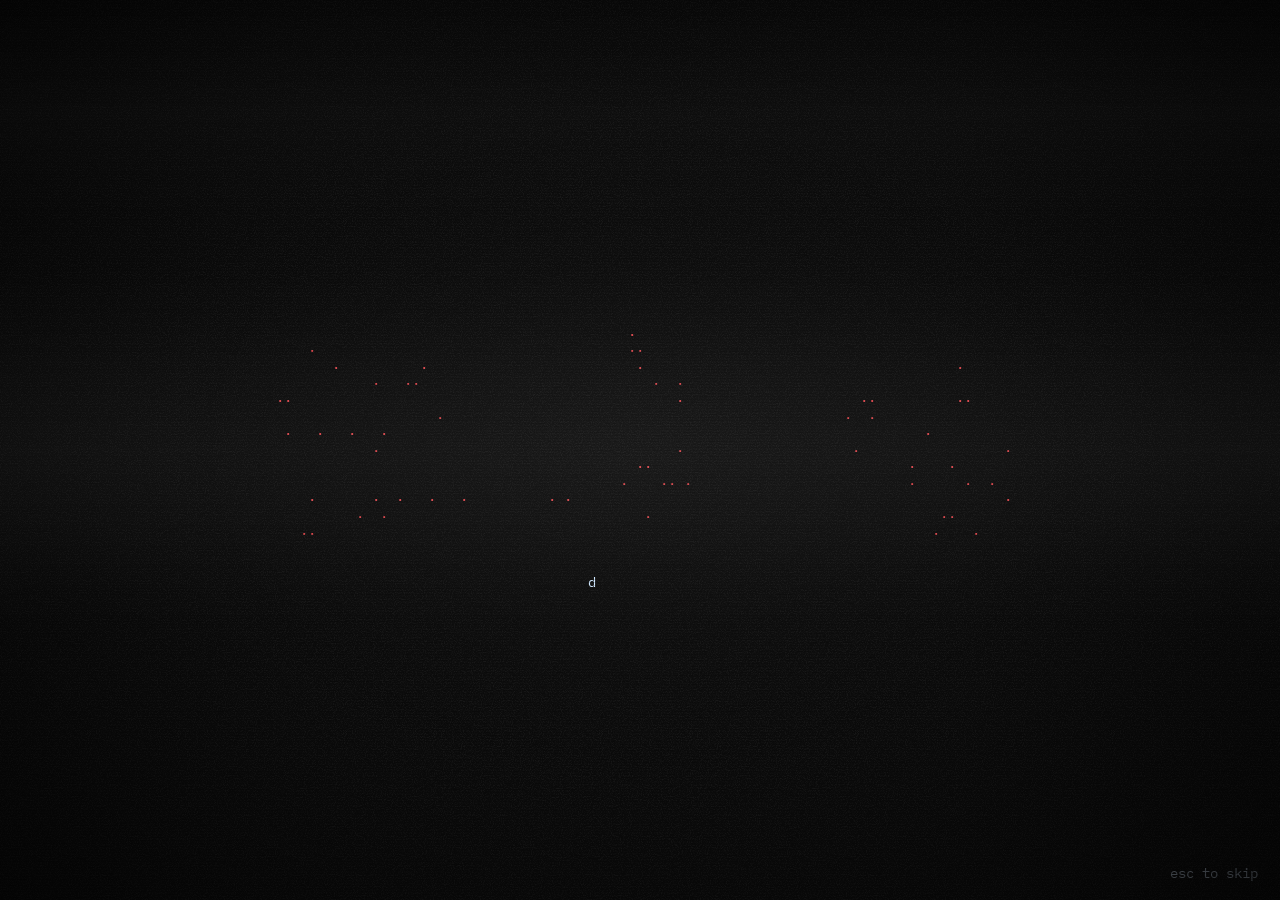
==== index.html @ f7d8e31d "Fade blue in and out instead of switching at once" ====
<!DOCTYPE html>
<html lang="en" class="no-js">
<head>
  <meta charset="UTF-8">
  <meta name="viewport" content="width=device-width, initial-scale=1">
  <title>Daniel Zhang</title>
  <meta name="description" content="Daniel Zhang — Mechatronics Engineering co-op at McMaster. Robotics, CAD, nuclear tooling.">
  <meta name="theme-color" content="#0b0b0b">
  <link rel="canonical" href="https://zhangdz.ca/">
  <meta property="og:type" content="website">
  <meta property="og:title" content="Daniel Zhang">
  <meta property="og:description" content="Daniel Zhang — Mechatronics Engineering co-op at McMaster. Robotics, CAD, nuclear tooling.">
  <meta property="og:url" content="https://zhangdz.ca/">
  <script type="application/ld+json">
  {"@context":"https://schema.org","@type":"Person","name":"Daniel Zhang","url":"https://zhangdz.ca/","sameAs":["https://github.com/danielzhang122","https://www.linkedin.com/in/zhangdz/"]}
  </script>
  <link rel="icon" type="image/svg+xml" href="images/favicon.svg">
  <link rel="icon" type="image/png" sizes="32x32" href="images/favicon-32.png">
  <link rel="apple-touch-icon" href="images/apple-touch-icon.png">

  <script type="application/ld+json">
  {
    "@context": "https://schema.org",
    "@type": "Person",
    "name": "Daniel Zhang",
    "url": "https://zhangdz.ca",
    "sameAs": [
      "https://github.com/danielzhang122",
      "https://www.linkedin.com/in/zhangdz/"
    ]
  }
  </script>

  <!-- Swapped before first paint, so the plain-README fallback never flashes. -->
  <script>document.documentElement.classList.replace('no-js', 'js');</script>
  <!-- The saved mode (`retro`), its font (`vga`, `plex`, `cascadia`) and superhot's features (`blue`, `glow`, `fisheye`, `outline`), applied before first paint so they cover the intro too. -->
  <script>
    try {
      const root = document.documentElement;
      const retro = localStorage.getItem('retro') !== 'off';
      if (!retro) root.classList.add('no-retro');
      // Each mode's font (see setFont in js/terminal.js): plex in retro and cascadia in modern by default.
      const font = localStorage.getItem(retro ? 'font-retro' : 'font-modern') || (retro ? 'plex' : 'cascadia');
      // A font saved before a command was retired (the old superhot font) falls back to the default.
      if (font === 'vga' || font === 'plex') root.classList.add(font);
      else if (retro && font !== 'cascadia') root.classList.add('plex');
      // superhot's features (see setFeatures in js/terminal.js): blue on unless turned off.
      for (const name of ['blue', 'glow', 'fisheye', 'outline']) {
        const value = localStorage.getItem(name);
        if (value === 'on' || (value === null && name === 'blue')) root.classList.add(`sh-${name}`);
      }
      // Only visitors on a pixel font download them up front.
      if (root.classList.contains('vga')) {
        for (const file of ['px437-ibm-vga-9x16.woff', 'px437-ibm-vga-8x16.woff']) {
          document.head.append(Object.assign(document.createElement('link'), { rel: 'preload', href: `fonts/${file}`, as: 'font', crossOrigin: '' }));
        }
      }
    } catch {
      document.documentElement.classList.add('plex');
    }
  </script>
  <!-- Keeps the retro pixel font on whole screen pixels (see the CRT section of css/style.css):
       --pxu is one font pixel, a whole number of screen pixels; snapping nudges centred
       blocks that would otherwise start between two screen pixels. -->
  <script>
    (() => {
      const root = document.documentElement;
      const SNAP = '#console, #shortcuts button, .gate-art';
      function snap() {
        const dpr = devicePixelRatio || 1;
        root.style.setProperty('--pxu', `${Math.max(1, Math.round(dpr)) / dpr}px`);
        root.style.setProperty('--dpx', `${1 / dpr}px`);
        const els = [...document.querySelectorAll(SNAP)];
        els.forEach((el) => { el.style.translate = ''; });
        if (!root.classList.contains('vga')) return;
        for (const el of els) {
          const off = (el.getBoundingClientRect().left * dpr) % 1;
          if (off > 0.01 && off < 0.99) el.style.translate = `${-off / dpr}px 0`;
        }
      }
      window.snapPixels = snap;
      snap();
      addEventListener('DOMContentLoaded', snap);
      addEventListener('resize', snap);
    })();
  </script>

  <!-- Self-hosted (see @font-face in css/style.css) so no third-party server can block or break the first paint. -->
  <link rel="preload" href="fonts/cascadia-mono-400-latin.woff2" as="font" type="font/woff2" crossorigin>
  <link rel="preload" href="fonts/ibm-plex-mono-400-latin.woff2" as="font" type="font/woff2" crossorigin>
  <!-- ?v= forces browsers to refetch after an update (GitHub Pages lets them cache
       files for 10 min). Bump it whenever css/ or js/ changes. -->
  <link rel="stylesheet" href="css/style.css?v=20261123-1">

  <script src="js/intro-glyphs.js?v=20261031-5" defer></script>
  <script src="js/intro.js?v=20261119-2" defer></script>
  <script src="js/lightbox.js?v=20261104-1" defer></script>
  <script src="js/terminal.js?v=20261123-1" defer></script>
  <script src="js/fisheye.js?v=20261119-30" defer></script>
  <!-- Plays a randomly picked ASCII Magic piece (MIT) as page text at the top of the console. -->
  <script type="module" src="js/chrome.js?v=20261116-4"></script>
</head>
<body>

  <!-- Intro screen. js/intro.js animates it and removes it when done. -->
  <div id="gate" aria-hidden="true">
    <pre class="gate-art"></pre>
    <div class="gate-hint"><span class="hint-keys">esc to skip</span><span class="hint-touch">press here to skip</span></div>
  </div>

  <!-- The console. js/terminal.js prints sections from #content into #screen. -->
  <main id="console" class="is-booting">
    <!-- Permanent: stays put through whoami and clear (js/chrome.js plays it). -->
    <div class="chrome-art" aria-hidden="true"><pre></pre><pre class="chrome-mid"></pre><pre class="chrome-red"></pre></div>
    <div id="screen" aria-live="polite"></div>
    <form id="prompt" autocomplete="off">
      <label for="cmd" class="ps">&gt;</label>
      <span class="input-wrap">
        <input id="cmd" type="text" spellcheck="false" autocapitalize="off" autocorrect="off" aria-label="Command" placeholder=" ">
        <span class="cursor" aria-hidden="true"></span>
        <!-- Ghost hint: shows while the prompt is empty; its commands still run when clicked. -->
        <span class="ghost dim">Lost? Try <span class="nowrap"><button type="button" class="cmd" data-run="help">help</button>.</span> <span data-retro-label="on">Hard on the eyes?</span><span data-retro-label="off">Miss the glow?</span> <span class="nowrap"><button type="button" class="cmd" data-run="retro">retro</button>.</span> Too much clutter? <span class="nowrap"><button type="button" class="cmd" data-run="clear">clear</button>.</span></span>
      </span>
    </form>
  </main>

  <nav id="shortcuts" aria-label="Commands">
    <button type="button" data-run="whoami">whoami</button>
    <button type="button" data-run="projects">projects</button>
    <button type="button" data-run="experience">experience</button>
    <button type="button" data-run="resume">resume</button>
    <button type="button" data-run="contact">contact</button>
    <button type="button" data-run="art">art</button>
    <button type="button" data-run="misc">misc</button>
    <button type="button" class="util" data-run="help">help</button>
    <button type="button" class="util" data-run="clear">clear</button>
  </nav>

  <!--
    Everything the terminal can print. Each [data-cmd] section is the output of
    that command. Without JavaScript this whole block shows as a plain README.

    Lightbox convention: any <img>/<video> with data-lightbox opens in the viewer.
    Its data-title (else alt / aria-label) is the title, data-caption the description,
    data-repo adds a Repo link after the description, alt the full description for screen readers, and the
    arrows cycle through the other media inside the same [data-gallery].
  -->
  <div id="content">

    <header data-cmd="banner" class="banner">
      <div>
        <h1>Daniel Zhang</h1>
        <p class="dim">Mechatronics Engineering III, McMaster University</p>
        <p>I build robots, design mechanical parts, and work on nuclear tooling, ranked in ascending order of paperwork.</p>
      </div>
    </header>

    <section data-cmd="whoami">
      <p>Available for a Spring 2027 co-op.</p>

      <p class="dim">Featured:</p>
      <!-- Each opens `projects` and jumps to that project (js/terminal.js, data-show). -->
      <div class="thumbs featured">
        <figure data-show="projects:quadruped" role="link" tabindex="0" aria-label="Quadruped robot: show in projects">
          <video disablepictureinpicture src="images/quadruped-thumb.mp4" muted loop playsinline preload="none" aria-hidden="true"></video>
          <figcaption>Quadruped robot</figcaption>
        </figure>
        <figure data-show="projects:pacemaker" role="link" tabindex="0" aria-label="Pacemaker firmware: show in projects">
          <img src="images/pacemaker-thumb-accel.webp" loading="lazy" alt="">
          <figcaption>Rate-adaptive pacemaker firmware</figcaption>
        </figure>
        <figure data-show="projects:nuclear" role="link" tabindex="0" aria-label="Ontario nuclear grid analysis: show in projects">
          <img src="images/nuclear-thumb-full.webp" loading="lazy" alt="">
          <figcaption>Ontario nuclear grid analysis</figcaption>
        </figure>
        <figure data-show="projects:wheelsafe" role="link" tabindex="0" aria-label="WheelSafe: show in projects">
          <img src="images/wheelsafe.webp" loading="lazy" alt="">
          <figcaption>WheelSafe, top 3 of 200+</figcaption>
        </figure>
      </div>
      <p class="dim">More: <button type="button" class="cmd" data-run="projects">projects</button> <button type="button" class="cmd" data-run="experience">experience</button> <button type="button" class="cmd" data-run="resume">resume</button> <button type="button" class="cmd" data-run="contact">contact</button></p>
    </section>

    <section data-cmd="projects" data-gallery>
      <h2>Projects</h2>

      <article data-id="quadruped">
        <h3>Quadruped Robot &amp; Locomotion Sim</h3>
        <p class="tldr"><span>12-DOF quadruped ·</span> <span>trot gait in MuJoCo ·</span> <span>first custom PCB (KiCad)</span></p>
        <p>A 12-servo, 3D-printable quadruped designed in Fusion 360, exported to URDF and simulated in MuJoCo. A trot gait controller makes it stand, walk and turn in place. The hardware mode (servos through a PCA9685 board on a Raspberry Pi) is written and tested against a fake servo board, but waits for the first build. It walks perfectly in simulation, where friction always behaves.</p>
        <p>I also designed my first PCB in KiCad, a carrier board for the Pi: battery protection and monitoring, separate 5 V rails for the servos and the Pi, and an on-board PCA9685 for all 12 servos. It's routed and DRC clean but not ordered yet. Being my first board, it has flaws, like loose placement and overly long traces. The CAD shown is an older revision, so next up is redesigning the electronics holder to fit the board.</p>
        <p class="tags">Python, MuJoCo, Fusion 360, KiCad, Raspberry Pi <a href="https://github.com/danielzhang122/quadruped-robot" target="_blank" rel="noopener noreferrer">Repo</a></p>
        <div class="thumb-row">
          <figure class="thumb" style="--ar: 1.41">
            <video disablepictureinpicture src="images/quadruped-sim.mp4" width="1066" height="756" muted loop playsinline preload="none" data-lightbox
                   aria-label="Quadruped Robot &amp; Locomotion Sim"
                   data-caption="Trot gait running in MuJoCo"></video>
          </figure>
          <figure class="thumb" style="--ar: 1.563">
            <img src="images/quadruped-cad-v2.webp" width="994" height="636" loading="lazy" data-lightbox
                 alt="Fusion 360 render of the 12-servo quadruped: four three-joint legs around a central body plate carrying a Raspberry Pi and a PCA9685 servo driver board" data-title="Quadruped CAD Assembly"
                 data-caption="Full 12-DOF quadruped assembly (older revision, before the custom PCB) with the Raspberry Pi and PCA9685 servo driver mounted. Twelve servos, twelve chances for a mate error.">
          </figure>
          <figure class="thumb" style="--ar: 1.38">
            <img src="images/quadruped-leg.webp" width="1045" height="757" loading="lazy" data-lightbox
                 alt="Fusion 360 render of one quadruped leg: a Tower Pro micro servo in the hip bracket, a two-link linkage and a rounded foot" data-title="Leg Linkage"
                 data-caption="Kinematic linkage for one leg. There are four, so every problem comes in fours.">
          </figure>
          <figure class="thumb" style="--ar: 1.745">
            <img src="images/quadruped-pcb-schematic.webp" width="2000" height="1146" loading="lazy" data-lightbox
                 alt="KiCad schematic of the quadruped carrier board in blocks: battery input, battery monitor, power rails, Pi connections, PCA9685 servo driver, servo connectors and a spare I2C port with test points" data-title="Carrier PCB Schematic"
                 data-caption="Full schematic: battery in, two 5 V rails, the Pi header and the PCA9685 fanning out to twelve servo plugs.">
          </figure>
          <figure class="thumb" style="--ar: 1.11">
            <img src="images/quadruped-pcb-3d.webp" width="1400" height="1261" loading="lazy" data-lightbox
                 alt="KiCad 3D render of the quadruped carrier PCB: a Pi header down the middle, a PCA9685 servo driver, two bulk capacitors, a blade fuse and four groups of servo headers at the corners" data-title="Carrier PCB (3D)"
                 data-caption="KiCad 3D render of the carrier board. Battery in at the bottom, Pi on the long header, three servos per corner.">
          </figure>
        </div>
      </article>

      <article data-id="pacemaker">
        <h3>Rate-Adaptive Pacemaker Firmware</h3>
        <p class="tldr"><span>Simulink → C on FRDM-K64F ·</span> <span>4 accelerometer-driven pacing modes</span></p>
        <p>Pacemaker firmware modelled in Simulink and Stateflow for an NXP FRDM-K64F board, with Embedded Coder generating the C that runs on it. The team model paces in AOO, VOO, AAI and VVI modes. My part was the rate-adaptive modes (AOOR, VOOR, AAIR, VVIR): they read the board's FXOS8700 accelerometer and raise the pacing rate with activity, tuned by threshold, reaction and recovery times.</p>
        <p class="tags">Simulink, Stateflow, Embedded Coder, NXP FRDM-K64F <a href="https://github.com/danielzhang122/sfwreng-3k04-pacemaker" target="_blank" rel="noopener noreferrer">Repo</a></p>
        <div class="thumb-row">
          <figure class="thumb" style="--ar: 2.395">
            <img src="images/pacemaker-rate-adaptive.webp" width="2400" height="1002" loading="lazy" data-lightbox
                 alt="Simulink diagram of the rate-adaptive pacing subsystem: the FRDM-K64F accelerometer's three axes are squared, summed and square-rooted, a moving standard deviation turns that into an activity level, and two Stateflow charts set and ramp the pacing rate between the lower and upper rate limits" data-title="Rate-adaptive pacing subsystem"
                 data-caption="My part: accelerometer magnitude, moving standard deviation as the activity level, then a Stateflow chart that sets and ramps the pacing rate">
          </figure>
          <figure class="thumb" style="--ar: 1.264">
            <img src="images/pacemaker-modes.webp" width="1800" height="1424" loading="lazy" data-lightbox
                 alt="Top-level Stateflow chart: a Start state switches by mode number to eight pacing-mode states, AOO, VOO, AAI, VVI, AOOR, VOOR, AAIR and VVIR" data-title="Pacemaker mode chart"
                 data-caption="Top-level Stateflow chart switching between the eight pacing modes">
          </figure>
        </div>
      </article>

      <article data-id="nuclear">
        <h3>Ontario Nuclear Grid Impact Analysis</h3>
        <p class="tldr"><span>11.8M rows of IESO data ·</span> <span>206 outages ·</span> <span>74% accurate outage-length model</span></p>
        <p>What happens to Ontario's grid when a reactor goes offline? 11.8 million rows of hourly IESO Data in DuckDB, SQL that finds 206 outages of a day or longer, and an interactive dashboard that shows who picks up the slack. Mostly gas and fewer exports. Outage hours line up with prices about $4/MWh higher and about 145 more tonnes of CO2 an hour. Predicting outages from public data is a coin flip, but one hour in, a model can tell long ones from short ones 74% of the time.</p>
        <p class="tags">SQL (DuckDB), Python, Streamlit, IESO Data <a href="https://nuclear-dashboard.streamlit.app/" target="_blank" rel="noopener noreferrer">Live App</a> <a href="https://github.com/danielzhang122/ontario-nuclear-dashboard" target="_blank" rel="noopener noreferrer">Repo</a></p>
        <div class="thumb-row">
          <figure class="thumb" style="--ar: 2.225">
            <img src="images/nuclear-gap.webp" width="1624" height="730" loading="lazy" data-lightbox
                 alt="Dashboard bar chart: when nuclear runs about 840 MW below its monthly average, natural gas and net imports cover most of it, with hydro, wind and solar, and lower demand making up the rest; added up, they match the missing power" data-title="What replaces the missing nuclear power"
                 data-caption="When ~840 MW of nuclear goes missing, gas, imports and lower demand fill the gap, and they add up to it">
          </figure>
          <figure class="thumb" style="--ar: 1.838">
            <img src="images/nuclear-seasons.webp" width="1360" height="740" loading="lazy" data-lightbox
                 alt="Dashboard line chart by month, averaged over 2020 to 2024: nuclear available and Ontario demand, each compared with that year's average, both dip in spring and autumn and peak in winter and summer" data-title="Nuclear is away when Ontario needs it least"
                 data-caption="Planned outages land in spring and autumn, the same months demand is lowest, which is why prices barely move">
          </figure>
          <figure class="thumb" style="--ar: 1.574">
            <img src="images/nuclear-restart-time.webp" width="1316" height="836" loading="lazy" data-lightbox
                 alt="Dashboard step chart: share of restarts not yet at steady full power against hours since the reactor came back, for Bruce, Darlington and Pickering, falling from 100% to near zero within about ten days" data-title="How long a restart takes"
                 data-caption="Half of all restarts reach steady full power within about 33 hours; one in ten takes over 5 days">
          </figure>
          <figure class="thumb" style="--ar: 1.778">
            <img src="images/nuclear-restart.webp" width="1316" height="740" loading="lazy" data-lightbox
                 alt="Dashboard chart of the typical climb back to full power over the first 72 hours after a restart, with shaded middle-half bands: Bruce and Darlington start near a quarter of full power, Pickering starts near zero" data-title="The climb back to full power"
                 data-caption="Bruce and Darlington come back at about a quarter of full power; Pickering starts near zero and climbs slower">
          </figure>
        </div>
      </article>

      <article data-id="daniellm">
        <h3>daniellm — Language Model From Scratch</h3>
        <p class="tldr"><span>98M-parameter GPT ·</span> <span>trained on 4.5B tokens ·</span> <span>cites Wikipedia sources</span></p>
        <p>"Know your enemy and know yourself," said Sun Tzu, so I'm building the enemy myself: a GPT-style language model trained from scratch on my own PC. The first, 34 million parameters, wrote confident nonsense. The second, 98 million, read 4.5 billion tokens of Wikipedia and then educational web pages, and now looks things up before it answers: it searches an offline copy of all 6.5 million Wikipedia articles and cites the passage it used. On my test questions it gets 8 in 13 right, admits it doesn't know on 2, and confidently botches the rest. Next: writing backpropagation by hand.</p>
        <p class="tags">Python, PyTorch, Hugging Face Tokenizers, SQLite, RTX 4070 Ti <a href="https://github.com/danielzhang122/daniel-lm" target="_blank" rel="noopener noreferrer">Repo</a></p>
        <div class="thumb-row">
          <figure class="thumb" style="--ar: 1.242">
            <img src="images/daniellm-chat.webp" width="1600" height="1288" loading="lazy" data-lightbox
                 alt="daniellm chat page with the library lookup on: asked 'How tall is Mount Everest?', the 98-million-parameter model answers '8,848.86 m [1]', and the expanded source shows the Mount Everest passage it came from; asked 'Who discovered penicillin?', it answers 'Alexander Fleming [2]'" data-title="Asking it questions"
                 data-caption="It searches the offline Wikipedia library first, then answers from the passage and cites it">
          </figure>
          <figure class="thumb" style="--ar: 1.509">
            <img src="images/daniellm-training-98m.webp" width="1600" height="1060" loading="lazy" data-lightbox
                 alt="daniellm training dashboard for the 98-million-parameter run: step 275,000 of 275,000, validation loss 2.486, 68,318 tokens per second, 5,618,708 articles and 4.5 billion training tokens, above a loss chart falling from about 10 to 2.5" data-title="Training dashboard"
                 data-caption="The 98M run: 275,000 steps over 4.5 billion tokens of Wikipedia, validation loss down to 2.49 (the 34M model stopped at 2.93)">
          </figure>
          <figure class="thumb" style="--ar: 1.57">
            <img src="images/daniellm-generate.webp" width="1600" height="1019" loading="lazy" data-lightbox
                 alt="daniellm text playground: prompted with 'The Solar System consists of', the 34-million-parameter model continues 'two solar cells, each with a pair of gigantic orbital cells in the outer layer, and a central cell. The central cells are made of silicone'" data-title="The first model"
                 data-caption="The 34M model on its own: fluent, confident, wrong. The Solar System is apparently made of silicone">
          </figure>
          <figure class="thumb" style="--ar: 1.185">
            <img src="images/daniellm-network.webp" width="1600" height="1350" loading="lazy" data-lightbox
                 alt="daniellm model explorer: a sample of real learned weights from transformer block 1, drawn as lines from 32 input features to 48 hidden neurons to 32 output features, red for positive and blue for negative" data-title="Inside the network"
                 data-caption="Real learned weights from one transformer block, sampled: red is positive, blue is negative">
          </figure>
        </div>
      </article>

      <article>
        <h3>Vision-Guided 2-DOF Robotic Arm</h3>
        <p class="tldr"><span>Built in 12 hours ·</span> <span>OpenCV hand tracking ·</span> <span>ESP32 over UDP</span></p>
        <p>Built in 12 hours, about as long as SolidWorks takes to open. A real-time OpenCV hand-tracking pipeline streams coordinate deltas over UDP to an ESP32, which turns them into smooth stepper motor pulses.</p>
        <p class="tags">OpenCV, ESP32, C++, UDP</p>
        <figure class="thumb" style="--ar: 0.56">
          <video disablepictureinpicture src="images/robotic-arm.mp4" width="400" height="714" muted loop playsinline preload="none" data-lightbox
                 aria-label="Vision-Guided 2-DOF Robotic Arm"
                 data-caption="Real-time OpenCV hand tracking over UDP to an ESP32"></video>
        </figure>
      </article>

      <article>
        <h3>Globe Ghost — iOS GPS Simulator</h3>
        <p class="tldr"><span>Simulates iPhone GPS for app testing ·</span> <span>scripted routes ·</span> <span>geofence tester</span></p>
        <p>Simulates an iPhone's reported location, not just its IP address like a VPN does, for testing location-aware apps. Includes a live map, scripted routes and a geofence tester.</p>
        <p class="tags">Python, pymobiledevice3, OpenStreetMap <a href="https://github.com/danielzhang122/globe-ghost" target="_blank" rel="noopener noreferrer">Repo</a></p>
        <figure class="thumb" style="--ar: 1.647">
          <img src="images/spoofer.webp" width="1502" height="912" loading="lazy" data-lightbox
               alt="Globe Ghost desktop app: connection and location controls, a scenario script walking from Times Square to Central Park, a run log, and an OpenStreetMap view of Manhattan with the simulated iPhone position" data-title="Globe Ghost — iOS GPS Simulator"
               data-caption="A scripted walk through Manhattan on the live map, logged step by step">
        </figure>
      </article>

      <article data-id="resume-sync">
        <h3>Résumé Sync Pipeline</h3>
        <p class="tldr"><span>Weekly AI-proposed résumé edits ·</span> <span>human-reviewed ·</span> <span>CI enforces one page</span></p>
        <p>Updating my résumé got tedious, so I spent far too long automating it. Every Monday a script checks my repos, an AI agent proposes source-backed edits, and GitHub Actions makes sure it still compiles on one page. I review everything before merging. The repo's public now, so you can watch me reword the same bullet eleven times. It's the most innovative résumé I've built in years.</p>
        <p class="tags">Python, GitHub Actions, LaTeX, Claude Code <a href="https://github.com/danielzhang122/resume-sync" target="_blank" rel="noopener noreferrer">Repo</a></p>
        <figure class="thumb" style="--ar: 2.308">
          <img src="images/resume-sync-diagram.svg" width="1200" height="520" class="fit-whole" loading="lazy" data-lightbox
               alt="Pipeline diagram: a weekly schedule runs check.py, which stops if nothing changed; otherwise an agent reviews the diffs, edits resume.tex on a new branch, a GitHub Action builds the PDF and, if it runs over one page, sends it back to the agent to rewrite and retry; once it passes, a pull request shows each edit with its source commit, I review and merge, and the next run opens a website PR with the new PDF, which I merge. My project work during the week becomes the next Monday's input" data-title="Résumé Sync Pipeline" data-repo="https://github.com/danielzhang122/resume-sync"
               data-caption="Grey steps run on their own. Red ones are me: nothing reaches the résumé or this site until I merge.">
        </figure>
      </article>

      <article data-id="wheelsafe">
        <h3>WheelSafe Storage</h3>
        <p class="tldr"><span>Top 3 of 200+ teams ·</span> <span>0.4 kg carbon fiber ·</span> <span>3.25:1 load-to-weight</span></p>
        <p>An ergonomic, weatherproof wheelchair storage module designed for a client with spina bifida. The 0.4 kg carbon-fiber-reinforced structure reached a 3.25:1 load-to-weight ratio. Placed top 3 of 200+ teams at the 2024 ENGINEER 1P13 Design Showcase, presented to a panel of P.Eng judges. My contributions focused on concept development and testing, with some prototyping.</p>
        <p class="tags">Concept Development, Testing, Prototyping, Carbon Fiber <a href="https://www.youtube.com/watch?v=3dYv_6PoitU" target="_blank" rel="noopener noreferrer">Demo</a> <a href="https://acrobat.adobe.com/id/urn:aaid:sc:VA6C2:a0181878-fe27-42bb-92b6-26a483603809" target="_blank" rel="noopener noreferrer">Presentation</a></p>
        <figure class="thumb" style="--ar: 0.75">
          <img src="images/wheelsafe.webp" width="1280" height="1706" loading="lazy" data-lightbox
               alt="WheelSafe storage module, a black weatherproof fabric bag, next to two McMaster Engineering 3rd-place certificates of achievement" data-title="WheelSafe Storage"
               data-caption="Carbon-fiber wheelchair storage module, Top 3 at the McMaster Design Showcase">
        </figure>
      </article>

      <article data-id="suspension">
        <h3>Double Wishbone Suspension (Concept)</h3>
        <p class="tldr"><span>SolidWorks kinematics ·</span> <span>camber vs. wheel travel ·</span> <span>Chem-E-Car 2026–27</span></p>
        <p>Proof-of-concept double wishbone geometry in SolidWorks for McMaster Chem-E-Car's 2026–2027 season. Nothing is built yet: the point was to work out the kinematics and see how camber changes as the wheel moves through its travel. Whether any of that keeps a 500 mL payload from sloshing over a 33 m run is a question for the real car.</p>
        <p class="tags">SolidWorks, Kinematics, Vehicle Dynamics</p>
        <figure class="thumb" style="--ar: 1.183">
          <video disablepictureinpicture src="images/suspension.mp4" width="400" height="338" muted loop playsinline preload="none" data-lightbox
                 aria-label="Double Wishbone Suspension"
                 data-caption="CAD study of camber change through the suspension travel. Not built yet."></video>
        </figure>
      </article>
    </section>

    <section data-cmd="media">
      <h2>Media</h2>
      <p class="dim">Art, stories and music that have stuck with me. Click any image to learn more.</p>

      <div class="thumbs media-gallery" data-gallery>
        <figure>
          <img src="images/media-black-lagoon.webp" loading="lazy" data-lightbox
               alt="Black Lagoon, volume 1 cover" data-title="Black Lagoon — Rei Hiroe, 2006"
               data-caption="The way the characters play off each other carries the show's themes.">
        </figure>
        <figure>
          <img src="images/media-raft-of-the-medusa.webp" loading="lazy" data-lightbox
               alt="Shipwreck survivors on a crowded raft signalling to a distant ship" data-title="The Raft of the Medusa — Théodore Géricault, 1818–1819"
               data-caption="A real shipwreck, moving from despair to hope, left to right. Géricault isolated himself and studied corpses to paint it.">
        </figure>
        <figure>
          <img src="images/media-world-war-z.webp" loading="lazy" data-lightbox
               alt="World War Z audiobook cover" data-title="World War Z — Max Brooks, 2006"
               data-caption="Listened to the audiobook. The voice acting, global perspective and insanely well-thought-out lore make it feel like real history.">
        </figure>
        <figure>
          <img src="images/media-serial-experiments-lain.webp" loading="lazy" data-lightbox
               alt="Serial Experiments Lain" data-title="Serial Experiments Lain — Ryutaro Nakamura, 1998"
               data-caption="Crazy how it anticipated the internet and its impact, especially looking back now in the age of AI.">
        </figure>
        <figure>
          <img src="images/media-finally-rich.webp" loading="lazy" data-lightbox
               alt="Finally Rich" data-title="Finally Rich — Chief Keef, 2012"
               data-caption="Can you believe he made this at 16?">
        </figure>
        <figure>
          <img src="images/media-trieste-harbour.webp" loading="lazy" data-lightbox
               alt="View of Trieste Harbour" data-title="View of Trieste Harbour — Egon Schiele, 1907"
               data-caption="Schiele's style holds up even in his lesser-known work. The rippling reflections and loose lines give this harbour so much character.">
        </figure>
        <figure>
          <img src="images/media-superhot.webp" loading="lazy" data-lightbox
               alt="SUPERHOT cover showing a red figure breaking apart" data-title="SUPERHOT — SUPERHOT Team, 2016"
               data-caption="Inspired this site's terminal style. Time only moves when you move. Sort of like John Wick meets The Matrix. SUPER. HOT.">
        </figure>
        <figure>
          <img src="images/media-lightning-thief.webp" loading="lazy" data-lightbox
               alt="Percy Jackson and the Olympians: The Lightning Thief" data-title="Percy Jackson and the Olympians: The Lightning Thief — Rick Riordan, 2005"
               data-caption="I read this religiously as a kid. The way it brings mythology into the modern world made every adventure feel close to home.">
        </figure>
        <figure>
          <img src="images/media-cowboy-bebop.webp" loading="lazy" data-lightbox
               alt="Cowboy Bebop" data-title="Cowboy Bebop — Shinichirō Watanabe, 1998"
               data-caption="Great music, a crew of lovable misfits, and a surprising amount of melancholy for a show about space bounty hunters.">
        </figure>
        <figure>
          <img src="images/media-schiele-self-portrait.webp" loading="lazy" data-lightbox
               alt="Self-Portrait with Arm Twisted above Head" data-title="Self-Portrait with Arm Twisted above Head — Egon Schiele, 1910"
               data-caption="His art makes me feel uncomfortable, like I'm looking at something I shouldn't be. The pose and expression make it hard to look away.">
        </figure>
        <figure>
          <img src="images/media-chainsaw-man.webp" loading="lazy" data-lightbox
               alt="Chainsaw Man" data-title="Chainsaw Man — Tatsuki Fujimoto, 2018"
               data-caption="My favourite panel. Fujimoto's vibe is grungy and unsettling, but chaotic and fun too.">
        </figure>
        <figure>
          <img src="images/media-breaking-bad.webp" loading="lazy" data-lightbox
               alt="Breaking Bad" data-title="Breaking Bad — Vince Gilligan, 2008–2013"
               data-caption="Your choices have consequences. The show follows each decision as it builds into something bigger.">
        </figure>
        <figure>
          <img src="images/media-klimt-medicine.webp" loading="lazy" data-lightbox
               alt="Medicine (Hygieia detail)" data-title="Medicine (Hygieia detail) — Gustav Klimt, 1901–1907"
               data-caption="Schiele's mentor and a founding figure of Art Nouveau. His colours and the intricate patterns throughout this piece are what draw me in.">
        </figure>
        <figure>
          <img src="images/media-no-longer-human.webp" loading="lazy" data-lightbox
               alt="No Longer Human" data-title="No Longer Human — Osamu Dazai, 1948"
               data-caption="This one made me really sad, but the writing and its portrayal of feeling out of place stuck with me.">
        </figure>
        <figure>
          <img src="images/media-hellsing-ultimate.webp" loading="lazy" data-lightbox
               alt="Hellsing Ultimate" data-title="Hellsing Ultimate — Kouta Hirano, 2006–2012"
               data-caption="Not everything needs to be deep. Sometimes you just need vampires blowing things up and aura farming for ten episodes.">
        </figure>
      </div>
    </section>

    <section data-cmd="misc">
      <h2>Misc</h2>
      <p class="dim">Side builds and experiments: cool, but not quite cool enough to be projects. Click any image to enlarge.</p>

      <div class="thumbs" data-gallery>
        <figure>
          <video disablepictureinpicture src="images/chemecar-transmission.mp4" muted loop playsinline preload="none" data-lightbox
                 aria-label="Chem-E-Car Transmission"
                 data-caption="Transmission work for Chem-E-Car. Even a shoebox-sized car needs gear selection."></video>
          <figcaption>Chem-E-Car transmission</figcaption>
        </figure>
        <figure>
          <video disablepictureinpicture src="images/hv-discharge.mp4" muted loop playsinline preload="none" data-lightbox
                 aria-label="HV Discharge Test"
                 data-caption="High-voltage pulse discharge test. For legal reasons, this is not a taser."></video>
          <figcaption>HV discharge test</figcaption>
        </figure>
        <figure>
          <video disablepictureinpicture src="images/balancing-robot.mp4" muted loop playsinline preload="none" data-lightbox
                 aria-label="Self-Balancing Robot (Sort Of)"
                 data-caption="Not my proudest work. Underpowered batteries meant no small corrections, just lurches, and the CAD was rough even by my standards. Surprisingly, it still somewhat worked. Here to prove my PID knowledge is non-zero."></video>
          <figcaption>Balancing (?) robot</figcaption>
        </figure>
        <figure>
          <img src="images/accidental-antenna.webp" loading="lazy" data-lightbox
               alt="Keysight oscilloscope screen showing two noisy, overlapping wave traces in yellow and green, picked up through poorly grounded probes" data-title="Accidental Antenna"
               data-caption="Accidental RF antenna: when poor probe grounding becomes generative art">
          <figcaption>Accidental RF antenna</figcaption>
        </figure>
        <figure>
          <img src="images/spoofer-apple-park.webp" loading="lazy" data-lightbox
               alt="iPhone Find My map placing the phone at Apple Park in Cupertino, California, a location set by Globe Ghost" data-title="Globe Ghost Field Test" data-repo="https://github.com/danielzhang122/globe-ghost"
               data-caption="Find My placing me at Apple Park. I have never been to California.">
          <figcaption>Globe Ghost field test</figcaption>
        </figure>
        <figure>
          <img src="images/computer-bootleg.webp" loading="lazy" data-lightbox
               alt="Open Dell desktop tower with its motherboard, CPU cooler and RAM visible, and a 250 GB WD Blue hard drive in a blue caddy in front" data-title="Rebuilt Dell"
               data-caption="An old Dell, generously donated by my high school tech teacher and upgraded with spare and e-waste parts. It ran a 24/7 Minecraft server for two months. I have big plans for it: Linux, a homelab, self-hosting everything. For now it lives in my basement, waiting.">
          <figcaption>Rebuilt Dell server</figcaption>
        </figure>
        <figure>
          <img src="images/newcomputer.webp" loading="lazy" data-lightbox
               alt="New PC build with an RGB liquid cooler and a Gigabyte GeForce graphics card beside a monitor showing the ASUS UEFI BIOS, which detects an Intel Core i7-13700KF and 32 GB of RAM" data-title="First POST"
               data-caption="New build, first boot. Everything worked on the first try, which almost never happens.">
          <figcaption>New build, first boot</figcaption>
        </figure>
        <figure>
          <img src="images/subtitle-sync.webp" loading="lazy" data-lightbox
               alt="A scene from the open movie Tears of Steel, two people arguing on a canal bridge, with a subtitle line timed to the dialogue" data-title="subtitle-sync" data-repo="https://github.com/danielzhang122/subtitle-sync"
               data-caption="I got fed up watching Breaking Bad because the subtitles were either wrong or misaligned, so I built a Firefox extension that finds the right ones and syncs them to the audio. Film: Tears of Steel, (CC) Blender Foundation, CC BY 3.0.">
          <figcaption>subtitle-sync</figcaption>
        </figure>
      </div>
    </section>

    <section data-cmd="experience">
      <h2>Experience</h2>

      <div class="row">
        <span class="key">Jan 2026 – present</span>
        <div>
          <p><b>Nuclear Engineering Intern</b>, Eclipse Automation</p>
          <p class="dim">Project engineering for CANDU tooling at Pickering and international stations, including ASD calculations, weldment FEA, seismic analysis, FMEAs and shop-floor testing with toolmakers, technicians and clients. Built a shipping tracker for CNL’s SBWRS project, managing 400+ labels across 70+ trucks.</p>
        </div>
      </div>
      <div class="row">
        <span class="key">Sep 2026 – present</span>
        <div>
          <p><b>Mechanical Sub-team Member, Wheel Assembly</b>, McMaster Chem-E-Car</p>
          <p class="dim">Designing custom wheel assemblies and suspension geometry for the 2026–2027 car, which carries 500 mL of water over a 33 m run. Also handled some maintenance and last-minute fixes on the previous car ahead of 2026 Nationals.</p>
        </div>
      </div>
      <div class="row">
        <span class="key">Sep 2023 – present</span>
        <div>
          <p><b>B.Eng., Mechatronics Engineering Co-op (Level III)</b>, McMaster University</p>
          <p class="dim">Mechanical, electrical and software: mechanical design, circuits, controls, embedded systems, programming and applied physics. Expected graduation April 2028, with co-op terms in between.</p>
        </div>
      </div>
    </section>

    <section data-cmd="skills">
      <h2>Skills</h2>

      <div class="row">
        <span class="key">Hardware</span>
        <p>STM32, ESP32, PCA9685 / motor drivers, NI Multisim, soldering, 3D printing</p>
      </div>
      <div class="row">
        <span class="key">CAD &amp; simulation</span>
        <p>SolidWorks (CSWA), Autodesk Inventor, Fusion 360, FEA, MuJoCo, FlexPDE</p>
      </div>
      <div class="row">
        <span class="key">Software</span>
        <p>Python (OpenCV), C / C++, SQL (DuckDB), MATLAB / Simulink, Julia, SMath, Maple, Power Automate <a href="https://github.com/danielzhang122/junk-drawer" target="_blank" rel="noopener noreferrer">Misc scripts</a></p>
      </div>
      <div class="row">
        <span class="key">Industry</span>
        <p>CSA N299.2 / N299.3, FMEA &amp; FAT plans, GD&amp;T, ASD verification, project engineering, technical writing, WHMIS / LOTO</p>
      </div>
    </section>

    <section data-cmd="certs">
      <h2>Certifications</h2>

      <div class="row">
        <span class="key">Oct 2026</span>
        <p><b>Certified SOLIDWORKS Associate (CSWA)</b>, Dassault Systèmes <a href="https://www.credly.com/badges/bcc90d7a-0618-4137-8657-ae155791fee6" target="_blank" rel="noopener noreferrer">Verify</a></p>
      </div>
      <div class="row">
        <span class="key">Nov 2026</span>
        <p><b>Claude Code in Action</b>, Anthropic Academy <a href="https://academy.claude.com/verify/cc8a4bd6e37218505c49c953be80d28a" target="_blank" rel="noopener noreferrer">Verify</a></p>
      </div>
    </section>

    <section data-cmd="resume">
      <h2>Resume</h2>
      <p>One page, covering nuclear tooling at Eclipse Automation, wheel and suspension design for Chem-E-Car, and projects from an Ontario nuclear grid dashboard to a legged robot and pacemaker firmware.</p>
      <p class="dim">PDF, one page, updated Nov 2026. <a href="Daniel_Zhang_Resume.pdf" download>Download</a> or <a href="Daniel_Zhang_Resume.pdf" target="_blank" rel="noopener noreferrer">open it in a new tab</a>.</p>
      <div class="thumbs whole">
        <img src="images/resume-preview.webp" width="1654" height="2339" class="resume-thumb" loading="lazy" data-lightbox
             alt="Preview of Daniel Zhang's one-page resume" data-title="Resume" data-caption="One page, updated Nov 2026.">
      </div>

    </section>

        <section data-cmd="interests">
      <h2>interests</h2>
      <p>I'm curious about all things engineering and technology, but I'm just as happy following a rabbit hole into languages, history or science. Away from a screen, I enjoy woodcarving and cooking. Lately, I've also been picking up jump rope, nunchucks and the harmonica.</p>
      <p class="dim">Click any photo to enlarge.</p>

      <div class="thumbs whole" data-gallery>
        <img src="images/bucket-hat.webp" width="830" height="1100" loading="lazy" data-lightbox
             alt="Selfie wearing a light blue crocheted bucket hat" data-title="Crochet Bucket Hat"
             data-caption="Crocheted bucket hat.">
        <img src="images/pork-belly.webp" width="1100" height="865" loading="lazy" data-lightbox
             alt="A plate of Hunan-style stir-fried pork belly with scrambled egg, green peppers, red chilies and fermented black beans" data-title="Hunan Stir-Fry"
             data-caption="A dish from Hunan, my mom's home province: pork belly, egg, peppers and fermented black beans.">
        <img src="images/run-route.webp" width="1100" height="869" loading="lazy" data-lightbox
             alt="Map of a walking route traced in orange around the west end of Hamilton Harbour, with one straight line shooting north across the water" data-title="10-10-10"
             data-caption="10 miles, 10 hot dogs, 10 beers, on foot around Hamilton Harbour. I finished (barely); my phone didn't. The straight line across the water is where it died.">
        <img src="images/hamilton-sunset.webp" width="1100" height="818" loading="lazy" data-lightbox
             alt="Pink and orange clouds over a quiet residential street in Hamilton at dusk, with power lines across the sky" data-title="Hamilton Sunset"
             data-caption="Sunset in Hamilton, June.">
        <img src="images/ninja-belt.webp" width="1100" height="818" loading="lazy" data-lightbox
             alt="Club Penguin screenshot of the black ninja belt, with Sensei saying: But remember that even a ninja master must seek more training" data-title="Black Belt"
             data-caption="Club Penguin black belt, earned at 3:54 AM.">
        <img src="images/balaclava.webp" width="825" height="1100" loading="lazy" data-lightbox
             alt="Selfie in a black fleece balaclava, a hood and a red winter parka" data-title="Snowboarding"
             data-caption="I snowboard occasionally, I just don't have any videos. Here's a selfie of me in the mask, though.">
        <img src="images/night-walk.webp" width="917" height="1100" loading="lazy" data-lightbox
             alt="Night walk seen from above: a hand holding a reflective leash, lit up by the camera flash, that stretches across the grass to a dog in a reflective harness" data-title="Night Walk"
             data-caption="Night walk with the dog.">
        <img src="images/sushi-burrito.webp" width="1100" height="831" loading="lazy" data-lightbox
             alt="A foil-wrapped sushi burrito cut in half on a wooden board in afternoon sun, showing rice, salmon, crab and avocado" data-title="Sushi Burrito"
             data-caption="Sushi burrito: salmon, crab and avocado. Better lighting than any photo of me.">
        <img src="images/keef-lain.webp" width="1100" height="1094" loading="lazy" data-lightbox
             alt="Edit of rapper Chief Keef in a Lead Never Follow Leaders shirt standing in a hallway next to Lain Iwakura from Serial Experiments Lain" data-title="Favourite Media"
             data-caption="Chief Keef and Lain: my two favourite pieces of media in one frame. Present day, present time.">
      </div>

    </section>

    <section data-cmd="art">
      <h2>Art</h2>
      <p class="dim">Painting, drawing, printmaking and carving. Click any piece to enlarge.</p>

      <div class="thumbs whole" data-gallery>
        <img src="images/self-portrait-3.webp" width="1122" height="1454" loading="lazy" data-lightbox
             alt="Acrylic self-portrait on a green background: half the face is exposed skull with a staring eye, and the neck shows spine and muscle above an orange hoodie" data-title="Half Dead Portrait"
             data-caption="Acrylic self-portrait. About how fixing CAD constraints at 2 AM feels.">
        <img src="images/skull.webp" width="938" height="693" loading="lazy" data-lightbox
             alt="Painting of a skull and upper body with red facial and neck muscles partly peeled away and the tongue out, against a torn black-and-white background" data-title="Flayed Skull"
             data-caption="Anatomical study of facial musculature, and a good excuse to use up the red paint.">
        <img src="images/sketch-2.webp" width="1078" height="1333" loading="lazy" data-lightbox
             alt="Charcoal and white chalk drawing of a figure seen from behind, arms raised overhead and drapery at the hips, on a purple background" data-title="Toned Back Study"
             data-caption="Charcoal on paper. I still find black dust from this on my desk.">
        <img src="images/painting.webp" width="1094" height="861" loading="lazy" data-lightbox
             alt="Painting of two people sitting cross-legged on a dark floor in front of red curtains, their faces covered by pink poppies, with candles and bowls of fruit before them" data-title="Floral Heads"
             data-caption="Painting faces requires perfect symmetry. Painting flowers over them does not.">
        <img src="images/self-portrait-1.webp" width="924" height="768" loading="lazy" data-lightbox
             alt="Oil self-portrait with a calm expression in front of a burning house" data-title="Everything Is Fine"
             data-caption="Self-portrait with zero underlying metaphors.">
        <img src="images/lake-reflection.webp" width="800" height="613" loading="lazy" data-lightbox
             alt="Flat-colour digital landscape of pine trees and a boardwalk reflected in still lake water" data-title="Lake Reflection"
             data-caption="Digital landscape that won a local contest and was printed on a municipal utility box.">
        <img src="images/utility-box-install.webp" width="600" height="800" loading="lazy" data-lightbox
             alt="The lake reflection artwork printed on a roadside utility box, photographed at night" data-title="Utility Box Install"
             data-caption="In the wild, 2022. Technically a public infrastructure install.">
        <img src="images/skull2.webp" width="1016" height="768" loading="lazy" data-lightbox
             alt="Black-and-white linocut print of a skull, signed and numbered 1/1" data-title="Block Print Skull"
             data-caption="Linocut print. The hard part was not carving my thumb.">
        <img src="images/sketch.webp" width="930" height="1010" loading="lazy" data-lightbox
             alt="Pencil drawing of a seated figure seen from behind, with a long braid and both arms raised holding a frame overhead" data-title="Live Figure Drawing"
             data-caption="A 10-minute live pose, carefully avoiding the hands.">
        <img src="images/digital-teeth.webp" width="469" height="294" loading="lazy" data-lightbox
             alt="Digital painting of a close-up of teeth and gums, with loose purple sketch lines around the edges" data-title="Dental Study"
             data-caption="Digital study of teeth. A reminder to floss.">
        <img src="images/chameleon.webp" width="1620" height="890" loading="lazy" data-lightbox
             alt="Hand-carved wooden chameleon on a grey surface" data-title="Wood Lizard"
             data-caption="Carved from a single block of wood. The chisel slipped once; it cost me 11 stitches.">
      </div>
    </section>

    <section data-cmd="fonts">
      <h2>Fonts</h2>
      <div class="row"><button type="button" class="key cmd" data-run="cascadia">cascadia</button><p><a href="https://github.com/microsoft/cascadia-code" target="_blank" rel="noopener noreferrer">Cascadia Mono</a> by Microsoft. The default in modern.</p></div>
      <div class="row"><button type="button" class="key cmd" data-run="plex">plex</button><p><a href="https://github.com/IBM/plex" target="_blank" rel="noopener noreferrer">IBM Plex Mono</a> by IBM. The default in retro.</p></div>
      <div class="row"><button type="button" class="key cmd" data-run="vga">vga</button><p>IBM VGA 9x16 from VileR's <a href="https://int10h.org/oldschool-pc-fonts/" target="_blank" rel="noopener noreferrer">Ultimate Oldschool PC Font Pack</a>, the IBM PC's text mode.</p></div>
      <div class="row"><button type="button" class="key cmd" data-run="superhot">superhot</button><p>Not a font: all four below at once, in retro. Again to turn them off. SUPER. HOT.</p></div>
      <div class="row"><button type="button" class="key cmd" data-run="blue">blue</button><p>Light blue text. On by default.</p></div>
      <div class="row"><button type="button" class="key cmd" data-run="glow">glow</button><p>A strong glow around the text.</p></div>
      <div class="row"><button type="button" class="key cmd" data-run="fisheye">fisheye</button><p>The screen bulges like an old TV's curved glass. Desktop only.</p></div>
      <div class="row"><button type="button" class="key cmd" data-run="outline">outline</button><p>A glowing screen outline that switches on like an old TV. Desktop only.</p></div>
      <div class="row"><button type="button" class="key cmd" data-run="default">default</button><p>Back to the defaults.</p></div>
      <p class="dim">Each mode keeps its own font: set one in retro and another in modern.</p>
    </section>

    <section data-cmd="contact">
      <h2>Contact</h2>
      <div class="row"><span class="key">Email</span><p><a href="mailto:zhand40@mcmaster.ca">zhand40@mcmaster.ca</a></p></div>
      <div class="row"><span class="key">GitHub</span><p><a href="https://github.com/danielzhang122" target="_blank" rel="noopener noreferrer">github.com/danielzhang122</a></p></div>
      <div class="row"><span class="key">LinkedIn</span><p><a href="https://www.linkedin.com/in/zhangdz/" target="_blank" rel="noopener noreferrer">linkedin.com/in/zhangdz</a></p></div>
      <p class="dim">© 2026 Daniel Zhang.</p>
    </section>

  </div>

  <div id="lightbox" role="dialog" aria-modal="true" aria-label="Image viewer">
    <button class="lightbox-nav lightbox-prev" type="button" aria-label="Previous image">‹</button>
    <img alt="">
    <video disablepictureinpicture muted loop playsinline hidden></video>
    <p class="lightbox-caption"></p>
    <span class="lightbox-count"></span>
    <button class="lightbox-nav lightbox-next" type="button" aria-label="Next image">›</button>
  </div>

</body>
</html>
---- css/style.css ----
/* ==========================================================================
   Fonts: Cascadia Mono (SIL Open Font License; see fonts/cascadia-mono-LICENSE.txt),
   IBM Plex Mono, retro's default text font (SIL OFL; see fonts/ibm-plex-mono-LICENSE.txt),
   latin + latin-ext subsets via Fontsource,
   and, for retro mode, IBM VGA 9x16 (text) and 8x16 (ASCII art) from VileR's Ultimate
   Oldschool PC Font Pack, CC BY-SA 4.0; see fonts/px437-LICENSE.txt
   ========================================================================== */

/* Retro text: the IBM VGA's 9x16 text-mode font. Sharp only at 16 screen pixels (see --pxu). */
@font-face {
  font-family: 'IBM VGA 9x16';
  font-weight: 400;
  font-display: swap;
  src: url(../fonts/px437-ibm-vga-9x16.woff) format('woff');
}

/* VGA's ASCII art: its 8x16 grid is close to the art's 0.6em-wide cells, so the art keeps its proportions.
   (The art was drawn for 0.6em cells; Cascadia Mono's 0.586em draws it 2% narrower, which doesn't show.)
   Each font mode draws the art in its own font (--art). */
@font-face {
  font-family: 'Px437 IBM VGA';
  font-weight: 400;
  font-display: swap;
  src: url(../fonts/px437-ibm-vga-8x16.woff) format('woff');
}

@font-face {
  font-family: 'Cascadia Mono';
  font-weight: 400;
  font-display: swap;
  src: url(../fonts/cascadia-mono-400-latin.woff2) format('woff2');
  unicode-range: U+0000-00FF, U+0131, U+0152-0153, U+02BB-02BC, U+02C6, U+02DA, U+02DC, U+0304, U+0308, U+0329, U+2000-206F, U+20AC, U+2122, U+2191, U+2193, U+2212, U+2215, U+FEFF, U+FFFD;
}
@font-face {
  font-family: 'Cascadia Mono';
  font-weight: 400;
  font-display: swap;
  src: url(../fonts/cascadia-mono-400-latin-ext.woff2) format('woff2');
  unicode-range: U+0100-02BA, U+02BD-02C5, U+02C7-02CC, U+02CE-02D7, U+02DD-02FF, U+0304, U+0308, U+0329, U+1D00-1DBF, U+1E00-1E9F, U+1EF2-1EFF, U+2020, U+20A0-20AB, U+20AD-20C0, U+2113, U+2C60-2C7F, U+A720-A7FF;
}
@font-face {
  font-family: 'Cascadia Mono';
  font-weight: 700;
  font-display: swap;
  src: url(../fonts/cascadia-mono-700-latin.woff2) format('woff2');
  unicode-range: U+0000-00FF, U+0131, U+0152-0153, U+02BB-02BC, U+02C6, U+02DA, U+02DC, U+0304, U+0308, U+0329, U+2000-206F, U+20AC, U+2122, U+2191, U+2193, U+2212, U+2215, U+FEFF, U+FFFD;
}
@font-face {
  font-family: 'Cascadia Mono';
  font-weight: 700;
  font-display: swap;
  src: url(../fonts/cascadia-mono-700-latin-ext.woff2) format('woff2');
  unicode-range: U+0100-02BA, U+02BD-02C5, U+02C7-02CC, U+02CE-02D7, U+02DD-02FF, U+0304, U+0308, U+0329, U+1D00-1DBF, U+1E00-1E9F, U+1EF2-1EFF, U+2020, U+20A0-20AB, U+20AD-20C0, U+2113, U+2C60-2C7F, U+A720-A7FF;
}

/* IBM Plex Mono: the page text in retro, by default (see html.plex). */
@font-face {
  font-family: 'IBM Plex Mono';
  font-weight: 400;
  font-display: swap;
  src: url(../fonts/ibm-plex-mono-400-latin.woff2) format('woff2');
  unicode-range: U+0000-00FF, U+0131, U+0152-0153, U+02BB-02BC, U+02C6, U+02DA, U+02DC, U+0304, U+0308, U+0329, U+2000-206F, U+20AC, U+2122, U+2191, U+2193, U+2212, U+2215, U+FEFF, U+FFFD;
}
@font-face {
  font-family: 'IBM Plex Mono';
  font-weight: 400;
  font-display: swap;
  src: url(../fonts/ibm-plex-mono-400-latin-ext.woff2) format('woff2');
  unicode-range: U+0100-02BA, U+02BD-02C5, U+02C7-02CC, U+02CE-02D7, U+02DD-02FF, U+0304, U+0308, U+0329, U+1D00-1DBF, U+1E00-1E9F, U+1EF2-1EFF, U+2020, U+20A0-20AB, U+20AD-20C0, U+2113, U+2C60-2C7F, U+A720-A7FF;
}
@font-face {
  font-family: 'IBM Plex Mono';
  font-weight: 600;
  font-display: swap;
  src: url(../fonts/ibm-plex-mono-600-latin.woff2) format('woff2');
  unicode-range: U+0000-00FF, U+0131, U+0152-0153, U+02BB-02BC, U+02C6, U+02DA, U+02DC, U+0304, U+0308, U+0329, U+2000-206F, U+20AC, U+2122, U+2191, U+2193, U+2212, U+2215, U+FEFF, U+FFFD;
}
@font-face {
  font-family: 'IBM Plex Mono';
  font-weight: 600;
  font-display: swap;
  src: url(../fonts/ibm-plex-mono-600-latin-ext.woff2) format('woff2');
  unicode-range: U+0100-02BA, U+02BD-02C5, U+02C7-02CC, U+02CE-02D7, U+02DD-02FF, U+0304, U+0308, U+0329, U+1D00-1DBF, U+1E00-1E9F, U+1EF2-1EFF, U+2020, U+20A0-20AB, U+20AD-20C0, U+2113, U+2C60-2C7F, U+A720-A7FF;
}

/* ==========================================================================
   Tokens
   ========================================================================== */

:root {
  --bg: #0b0b0b;
  /* Text a step softer than full white. Contrast on --bg: --bright 13:1, --ink 9.9:1,
     --dim 5.2:1 (above the WCAG AA minimum of 4.5:1 for body text). */
  --ink: #b8b8b8;
  --bright: #d2d2d2;
  --dim: #747474;
  --line: #262626;
  --accent: #e5484d;

  --mono: 'Cascadia Mono', ui-monospace, Menlo, Consolas, monospace;
  --px: 'Px437 IBM VGA', var(--mono);
  --px-text: 'IBM VGA 9x16', var(--px);
  --plex: 'IBM Plex Mono', var(--mono);
  --text: var(--mono);
  --art: var(--mono);   /* the ASCII art's font: each font mode draws its art in its own font */
  /* The site's size, 90% everywhere: text, lines and the gaps between them, the column, the
     thumbnails, the ASCII art and, through the root font size (below), everything in rem. VGA's pixel
     font keeps its native size, as it's only sharp there. */
  --scale: .9;
  /* A terminal's text grid: 9x19px cells, as in Windows Terminal. Cascadia Mono is 0.5859375em
     (1200/2048) wide, so 15.36px gives exactly 9px columns (8.1x17.1 at 90%). */
  --fs: calc(15.36px * var(--scale));
  --lh: calc(19 / 15.36);     /* 19px at 15.36px */
  /* One size and one line height for all text, as in a terminal: nothing sets its own
     (only the ASCII art, whose grids need theirs). */
  /* Spacing, in even half-line steps: --gap-s (half a line) between the lines of one item (a
     project's title, text and tags, a label and what it labels), --gap (one
     line) between blocks, --gap-2 (a line and a half) between commands and between projects. */
  --text-line: calc(var(--fs) * var(--lh));
  --gap-s: calc(var(--text-line) / 2);
  --gap: var(--text-line);
  --gap-2: calc(1.5 * var(--text-line));
  --pxu: 1px;   /* one pixel of the retro font; see index.html */
  --dpx: 1px;   /* one screen pixel */

  --column: calc(810px * var(--scale));   /* 90 characters */
  --gutter: 1.5rem;
}
html { font-size: calc(var(--scale) * 100%); }

/* SUPERHOT's look, in retro only: four hidden commands, each one class on <html> (js/terminal.js),
   and `superhot` switches all four. blue is on by default. blue (.sh-blue): light blue text, with blue-grey dim text.
   glow (.sh-glow): a strong glow (below). fisheye (.sh-fisheye) and outline (.sh-outline): the
   bend and the screen outline (end of this file). */
html.sh-blue:not(.no-retro) {
  --ink: #cfe8ff;
  --bright: #cfe8ff;
  --dim: #747d88;
}
/* Switching blue on or off (by blue or superhot) fades the text colours over instead of jumping:
   js/terminal.js adds .sh-fade for the length of the fade. Registered as colours so they can animate;
   children inherit the in-between value each frame. */
@property --ink { syntax: '<color>'; inherits: true; initial-value: #b8b8b8; }
@property --bright { syntax: '<color>'; inherits: true; initial-value: #d2d2d2; }
@property --dim { syntax: '<color>'; inherits: true; initial-value: #747474; }
html.sh-fade { transition: --ink 1.5s ease, --bright 1.5s ease, --dim 1.5s ease; }


/* ==========================================================================
   Base
   ========================================================================== */

*,
*::before,
*::after {
  box-sizing: border-box;
  margin: 0;
  padding: 0;
  /* No code ligatures (in case a fallback font has them): they would merge => and == into
     single glyphs, the ASCII art's included. Important, as any font shorthand (the art uses them) resets these. */
  font-variant-ligatures: none !important;
  font-feature-settings: 'calt' 0 !important;
}

body {
  background: var(--bg);
  color: var(--ink);
  font: 400 var(--fs)/var(--lh) var(--text);
  -webkit-font-smoothing: antialiased;
}

::selection {
  background: var(--ink);
  color: var(--bg);
}
/* The arrow keys' line highlight looks like selected text (see moveMark in js/terminal.js). Its own
   rule, so a browser that doesn't know ::highlight still reads the one above. */
::highlight(line-mark) {
  background: var(--ink);
  color: var(--bg);
}

:focus-visible {
  outline: 1px dashed var(--accent);
  outline-offset: 2px;
}

img,
video {
  display: block;
  max-width: 100%;
}

h1,
h2,
h3 {
  font-size: 1em;
  font-weight: 600;
  color: var(--bright);
}

b { font-weight: 600; color: var(--bright); }

.dim { color: var(--dim); }
.nowrap { white-space: nowrap; }

code { font: inherit; color: var(--ink); }

a {
  color: var(--ink);
  text-decoration: underline;
  text-decoration-color: var(--dim);
  text-underline-offset: 3px;
  transition: color .15s, text-decoration-color .15s;
}

a:not(html.fx-live :is(#console, #shortcuts) *):hover,
a.fx-hover {
  color: var(--accent);
  text-decoration-color: var(--accent);
}


/* ==========================================================================
   CRT: scanlines, a tube-glass vignette, TV static, a faint flicker, a rolling streak and RGB fringe. The `retro`
   command toggles .no-retro on <html> to turn them off. Each mode also keeps its own page font
   (.plex or .vga on <html>, or neither for Cascadia; see setFont in js/terminal.js).
   ========================================================================== */

/* VGA swaps the page text to the IBM VGA 9x16 font. It's drawn on a 9x16
   pixel grid and only looks sharp when each of its pixels lands on whole screen pixels, so:
   - its size is 16 screen pixels, or 32 on a 2x screen (--pxu is one font pixel, set by the
     script in index.html from the screen's pixel ratio; 1px if that script never ran);
   - no fake bold (the browser smears glyphs by a fraction of a pixel): bold reads by colour,
     as on a DOS screen;
   - the script also nudges the page column onto whole screen pixels.
   Toggling vga regenerates the text in the other font block by block (see sweep in js/terminal.js). */
html.vga {
  --text: var(--px-text);
  --art: var(--px);
  --fs: calc(16 * var(--pxu));
  font-synthesis: none;
}

html.vga { --text-line: calc(24 * var(--pxu)); }
html.vga body { line-height: var(--text-line); }


/* IBM Plex Mono for the page text and the ASCII art: retro's default, or set by the hidden `plex` command.
   Plex is 0.6em wide, so 15px gives the same 9px columns, on the same 19px lines; 0.6em is also the
   art's own cell width, so the art keeps its sizes. */
html.plex {
  --text: var(--plex);
  --art: var(--plex);
  --fs: calc(15px * var(--scale));
  --lh: calc(19 / 15);
}

/* VGA: commands in the dim lines (More: under whoami, the prompt's Lost? hint) in capitals. */
html.vga .dim button.cmd { text-transform: uppercase; }

/* The prompt's sliver of space after > would put the command between pixels. */
html.vga .ps { margin-right: 0; }

/* 1.5ch between command buttons is half a pixel on the 9px-wide font; round it to 2ch. */
html.vga button.cmd + button.cmd { margin-left: 2ch; }
html.vga .banner button.cmd + button.cmd { margin-left: 0; }

/* The effect's strength. The VGA font's 1px strokes take only a lighter fringe (see below);
   Cascadia's smoother, heavier strokes hold up to a stronger one. */
html {
  --scan: .12;       /* scanline darkness */
  --streak: .03;     /* rolling streak brightness */
  --streak-trail: .015; /* the fainter streak trailing it */
  --fringe: .22;     /* RGB fringe opacity */
  --glare: .16;      /* horizontal glare strength, near the text; the glow command has its own */
  /* In each text's own colour, stronger the redder it is, as red is darker and would barely show. */
  --glare-colour: rgb(from currentColor r g b / calc(var(--glare) + max(0, r - b) / 760));
  --glare-near:
    -10px 0 6px var(--glare-colour),
    10px 0 6px var(--glare-colour);
  --glow-shadow:
    var(--glare-near),
    -24px 0 10px color-mix(in srgb, var(--glare-colour) 50%, transparent),
    24px 0 10px color-mix(in srgb, var(--glare-colour) 50%, transparent);
}
html.vga { --glare: .11; }

/* The glow command's glow (.sh-glow), the site's strongest: a halo and a horizontal glare in each
   text's own colour. --glow-colour sets the strength from that colour: brightness, plus how much redder than blue
   it is, gives about .38 on light blue, .05 on blue-grey and .5 on red (saturation can't tell them
   apart, as light blue is saturated too). currentColor stays unresolved in a custom property, so each
   text gets its own. CSS can't blur sideways only, so the glare is blurred copies of the text to each side. */
html.sh-glow:not(.no-retro) {
  --glow-colour: rgb(from currentColor r g b / calc((2 * max(r, g, b) + max(0, r - b) - 181) / 867));
  --glow-shadow:
    0 0 6px var(--glow-colour),
    -5px 0 3px color-mix(in srgb, var(--glow-colour) 50%, transparent),
    5px 0 3px color-mix(in srgb, var(--glow-colour) 50%, transparent),
    -11px 0 5px color-mix(in srgb, var(--glow-colour) 20%, transparent),
    11px 0 5px color-mix(in srgb, var(--glow-colour) 20%, transparent),
    -18px 0 7px color-mix(in srgb, var(--glow-colour) 20%, transparent),
    18px 0 7px color-mix(in srgb, var(--glow-colour) 20%, transparent);
}
html:not(.vga) { --fringe: .45; }
/* Desktop screens have fewer pixels per inch than phones, so the effect reads weaker there; boost it. */
@media (min-width: 641px) {
  html { --scan: .15; }
}
/* The fringe is one screen pixel, a third as wide on a 3x phone as on a desktop; make it bolder there. */
@media (max-width: 640px) {
  html { --fringe: .33; }
  html:not(.vga) { --fringe: .62; }
}

html:not(.no-retro) body::before,
html:not(.no-retro) body::after {
  content: '';
  position: fixed;
  inset: 0;
  z-index: 200;
  pointer-events: none;
}

html:not(.no-retro) body::before {
  background:
    repeating-linear-gradient(to bottom, rgba(0, 0, 0, var(--scan)) 0 var(--pxu), transparent var(--pxu) calc(3 * var(--pxu))),
    radial-gradient(ellipse at center, rgba(255, 255, 255, .035), transparent 50%, rgba(0, 0, 0, .65));
  animation: crt-flicker 4s steps(1) infinite;
}

/* TV static: its own layer, moved by transform so each jump costs no repaint, and big enough to cover
   the screen at every offset in crt-static. It sits out zoomed photos. A generated noise tile;
   a custom property can't reach inside the image, so its strength is the rect's opacity. */
html:not(.no-retro)::before {
  content: '';
  position: fixed;
  inset: -64px;
  z-index: 200;
  pointer-events: none;
  background:
    url("data:image/svg+xml,%3Csvg xmlns='http://www.w3.org/2000/svg' width='256' height='256'%3E%3Cfilter id='n'%3E%3CfeTurbulence type='fractalNoise' baseFrequency='.9' numOctaves='2' stitchTiles='stitch'/%3E%3CfeColorMatrix values='0 0 0 0 1 0 0 0 0 1 0 0 0 0 1 3 0 0 0 -1.4'/%3E%3C/filter%3E%3Crect width='100%25' height='100%25' filter='url(%23n)' opacity='.05'/%3E%3C/svg%3E");
  animation: crt-flicker 4s steps(1) infinite, crt-static .5s steps(1) infinite;
}

html:not(.no-retro) body::after {
  bottom: auto;
  /* Rolls downward, so the trail is the upper band: 25vh of trail, 5vh of gap, 40vh of streak. */
  height: 70vh;
  /* Bell-shaped, not a straight fade to a peak, which reads as a hard line across the screen. */
  background:
    linear-gradient(transparent, rgba(255, 255, 255, calc(var(--streak) * .2)) 15%, rgba(255, 255, 255, calc(var(--streak) * .65)) 30%, rgba(255, 255, 255, calc(var(--streak) * 1)) 50%, rgba(255, 255, 255, calc(var(--streak) * .65)) 70%, rgba(255, 255, 255, calc(var(--streak) * .2)) 85%, transparent) bottom / 100% 40vh no-repeat,
    linear-gradient(transparent, rgba(255, 255, 255, calc(var(--streak-trail) * .2)) 15%, rgba(255, 255, 255, calc(var(--streak-trail) * .65)) 30%, rgba(255, 255, 255, calc(var(--streak-trail) * 1)) 50%, rgba(255, 255, 255, calc(var(--streak-trail) * .65)) 70%, rgba(255, 255, 255, calc(var(--streak-trail) * .2)) 85%, transparent) top / 100% 25vh no-repeat;
  animation: crt-roll 14.6s linear infinite; /* the same speed as 140vh in 12s */
}

/* Buttons and inputs don't inherit text-shadow by default; the commands are buttons. */
button,
input { text-shadow: inherit; }

/* The RGB fringe: exactly one screen pixel (--dpx) each side, faint, so it tints the edges of
   each stroke without smearing them. On the VGA font it's kept at .22: at .3 it doubles the width
   of the font's 1px strokes and grey text reads as smudged bold. */
html:not(.no-retro) body {
  text-shadow:
    calc(-1 * var(--dpx)) 0 rgba(255, 40, 80, var(--fringe)),
    var(--dpx) 0 rgba(40, 200, 255, var(--fringe)),
    var(--glow-shadow);
}

/* Grey text takes a slightly lighter fringe, so its thin strokes don't smudge. */
html:not(.no-retro) :is(.dim, .tags, .row .key, .thumbs figcaption, .lightbox-caption, .lightbox-count, #shortcuts button) {
  text-shadow:
    calc(-1 * var(--dpx)) 0 rgba(255, 40, 80, calc(var(--fringe) * .8)),
    var(--dpx) 0 rgba(40, 200, 255, calc(var(--fringe) * .8)),
    var(--glow-shadow);
}

/* Scanlines over a zoomed-in photo, light ones especially, are the most jarring; keep them barely there. */
html:not(.no-retro) body:has(#lightbox.is-open)::before {
  background: repeating-linear-gradient(to bottom, rgba(0, 0, 0, .025) 0 var(--pxu), transparent var(--pxu) calc(3 * var(--pxu)));
}

html:not(.no-retro):has(#lightbox.is-open)::before { display: none; }

/* While a sweep runs, each block's colour and glow fade into its new look as the sweep lets it go. */
html.sweeping #console *,
html.sweeping #shortcuts * {
  transition: color .25s, background-color .25s, text-shadow .25s;
}

/* A CRT's power flicker as the `retro` command switches modes, with three pulses at most so it stays
   within the flash safety limit. Reduced motion never gets the class (see applyLook in js/terminal.js). */
html.crt-power::after {
  content: '';
  position: fixed;
  inset: 0;
  z-index: 201;
  pointer-events: none;
  background: #fff;
  opacity: 0;
  animation: crt-power .3s steps(1);
}

@keyframes crt-power {
  0% { opacity: .16; }
  15% { opacity: 0; }
  35% { opacity: .1; }
  50% { opacity: 0; }
  70% { opacity: .05; }
  85% { opacity: 0; }
}

/* The banner's lead-in to the retro command fits the mode it would switch to. */
html.no-retro [data-retro-label="on"],
html:not(.no-retro) [data-retro-label="off"] { display: none; }

@keyframes crt-flicker {
  0%, 8%, 35%, 72% { opacity: 1; }
  7%, 33%, 71% { opacity: .9; }
  34% { opacity: .85; }
}

/* The tile shifted by an arbitrary offset reads as a new frame of static. */
@keyframes crt-static {
  0% { transform: none; }
  25% { transform: translate(-41px, 23px); }
  50% { transform: translate(30px, -55px); }
  75% { transform: translate(-59px, -14px); }
}

@keyframes crt-roll {
  from { transform: translateY(-70vh); }
  to { transform: translateY(100vh); }
}


/* ==========================================================================
   Console
   ========================================================================== */

#console {
  position: relative;   /* for the line highlight (.line-mark) */
  max-width: calc(var(--column) + 2 * var(--gutter));
  margin: 0 auto;
  /* Room at the bottom so the prompt never hides behind the shortcut bar. */
  padding: var(--gap-2) var(--gutter) 6rem;
}

#screen > * + * { margin-top: var(--gap); }

.output > * + * { margin-top: var(--gap); }

.cmdline {
  margin-top: var(--gap-2) !important;
  color: var(--bright);
}

.ps {
  margin-right: .1ch;
  color: var(--accent);
}

/* The hidden `name` command's 张卓远 art: same 13px as the Liquid Chrome piece,
   with the line-height the art's cell grid was built for. */
.name-art {
  overflow: hidden;
  margin: 0;
  color: var(--ink);
  font: 400 calc(13px * var(--scale))/1.15 var(--art);
  white-space: pre;
}

/* In vga: an 8x15 cell for the usual 7.8x14.95 (see .chrome-art). Superhot draws it in vga's 8px font too:
   its own 9px font made the art too wide for a laptop console, so it stacked vertically. */
html.vga .name-art { font: 400 calc(16 * var(--pxu))/calc(15 * var(--pxu)) var(--px); }

.accent { color: var(--accent); }

/* Blocks waiting to be printed by js/terminal.js. */
.pending { visibility: hidden; }
/* Media then draws itself in, top to bottom in scanline steps. No fill-mode forwards,
   so the clip is gone afterwards and focus outlines aren't cut off. */
.printing { animation: print-in 0.6s steps(16) backwards; }
@keyframes print-in {
  from { clip-path: inset(0 0 100% 0); }
  to { clip-path: inset(0); }
}

/* A look change replacing art line by line: --rows steps, so the seam moves a row at a time. The old-look
   copy stays visible below the seam, the new look above it. See replaceArt in js/terminal.js. */
.art-new { animation: print-in .6s steps(var(--rows, 16)) backwards; }
.art-old { animation: art-old .6s steps(var(--rows, 16)) forwards; }
@keyframes art-old {
  from { clip-path: inset(0); }
  to { clip-path: inset(100% 0 0 0); }
}

/* No bare prompt on an empty screen while the first screen prints. */
#console.is-booting #prompt { visibility: hidden; }

#prompt {
  display: flex;
  gap: 1ch;
  margin-top: var(--gap-2);
}

.input-wrap {
  position: relative;
  flex: 1;
}

#cmd {
  width: 100%;
  padding: 0;
  border: 0;
  outline: 0;
  background: transparent;
  color: var(--bright);
  font: inherit;
  caret-color: transparent;
}

/* The block cursor; js/terminal.js moves it to the caret position. */
.cursor {
  position: absolute;
  top: .2em;
  left: 0;
  width: 1ch;
  height: 1.2em;
  background: var(--accent);
  opacity: .85;
  animation: blink 1.1s steps(1) infinite;
  pointer-events: none;
}

/* Ghost hint after the cursor; gone once anything is typed. Only its commands take clicks,
   so clicking elsewhere on it still lands in the input. */
.ghost {
  position: absolute;
  top: 0;
  left: 0;
  max-width: calc(100% - 1ch);
  overflow: hidden;
  white-space: nowrap;
  text-overflow: ellipsis;
  pointer-events: none;
}
.ghost { color: color-mix(in srgb, var(--dim) 70%, var(--bg)); }
.ghost button { pointer-events: auto; }
/* Its commands in the usual text colour, like the More: line's, so they read as clickable. */
.ghost button.cmd:not(.fx-hover):not(:hover:not(html.fx-live :is(#console, #shortcuts) *)) { color: var(--ink); }
#cmd:not(:placeholder-shown) ~ .ghost { display: none; }
#cmd::placeholder { color: transparent; }

#prompt:not(:focus-within) .cursor {
  background: transparent;
  outline: 1px solid var(--accent);
  outline-offset: -1px;
  animation: none;
}

@keyframes blink {
  50% { opacity: 0; }
}


/* ==========================================================================
   Shortcut bar
   ========================================================================== */

#shortcuts {
  position: fixed;
  right: 0;
  bottom: 0;
  left: 0;
  z-index: 50;
  display: flex;
  justify-content: center;
  --bar-gap: 1.7rem;
  gap: .25rem var(--bar-gap);
  overflow-x: auto;
  padding: .7rem var(--gutter);
  border-top: 1px solid var(--line);
  background: var(--bg);
  scrollbar-width: none;
}

#shortcuts button,
button.cmd {
  padding: 0;
  border: 0;
  background: none;
  color: var(--ink);
  font: inherit;
  white-space: nowrap;
  cursor: pointer;
}

#shortcuts button { color: var(--dim); }
#shortcuts button:not(html.fx-live #shortcuts *):hover,
#shortcuts button.fx-hover,
button.cmd:not(html.fx-live :is(#console, #shortcuts) *):hover,
button.cmd.fx-hover { color: var(--accent); }

/* help and clear are utilities, not sections: a thin rule and extra room set them apart.
   The rule sits centred in the space before the first one. */
#shortcuts :not(.util) + .util {
  position: relative;
  margin-left: 1rem;
}

#shortcuts :not(.util) + .util::before {
  content: '';
  position: absolute;
  top: 50%;
  left: calc(-1 * (var(--bar-gap) + 1rem) / 2);
  width: 2px;
  height: 1em;
  background: var(--line);
  transform: translateY(-50%);
}


/* ==========================================================================
   Printed content
   ========================================================================== */

/* The ASCII Magic piece (js/chrome.js picks one per load) sits permanently at the top of the
   console as real text, at the same 13px as the site's small text. It's decoration only. It's drawn
   in the text colour, contained so its frames only repaint its own box, and the mask fades the piece's faint dotted
   background out at the edges so it doesn't read as a box. */
.chrome-art {
  display: grid;
  overflow: hidden;
  width: max-content;
  max-width: 100%;
  margin: 0 auto var(--gap-2);
  font: 400 calc(13px * var(--scale))/1 var(--art);
  color: var(--ink);
  contain: content;
  -webkit-mask-image: radial-gradient(ellipse closest-side, #000 92%, transparent 100%);
  mask-image: radial-gradient(ellipse closest-side, #000 92%, transparent 100%);
}

/* VGA draws the art in the pixel font too. Its characters are 0.5em wide to the art's 0.6em,
   so 16px (the font's native size, so it stays sharp) on a 13px line gives an 8x13 cell:
   the usual 7.8x13 within 3%, so the art keeps its shape. */
html.vga .chrome-art { font: 400 calc(16 * var(--pxu))/calc(13 * var(--pxu)) var(--art); }
/* The art repaints every frame, so it skips the far glare; it keeps the RGB fringe like all other text. */
html:not(.no-retro) .chrome-art {
  text-shadow:
    calc(-1 * var(--dpx)) 0 rgba(255, 40, 80, var(--fringe)),
    var(--dpx) 0 rgba(40, 200, 255, var(--fringe)),
    var(--glare-near);
}
html.sh-glow:not(.no-retro) .chrome-art {
  text-shadow:
    calc(-1 * var(--dpx)) 0 rgba(255, 40, 80, var(--fringe)),
    var(--dpx) 0 rgba(40, 200, 255, var(--fringe)),
    0 0 6px var(--glow-colour),
    -5px 0 3px color-mix(in srgb, var(--glow-colour) 50%, transparent),
    5px 0 3px color-mix(in srgb, var(--glow-colour) 50%, transparent);
}

/* Three stacked layers of plain text, split by glyph weight in js/chrome.js so there
   are no per-character spans: mid tones rose, the faint glyphs inside the shape
   red, everything else (including the dotted backdrop) the text colour. Only the text-colour
   layer is dimmed, so the red layer is exactly the prompt's --accent. */
.chrome-art > pre {
  grid-area: 1 / 1;
  margin: 0;
  font: inherit;
}

.chrome-art > pre:first-child { opacity: .85; }
.chrome-mid { color: color-mix(in srgb, var(--accent) 70%, var(--ink)); }
.chrome-red { color: var(--accent); }

.banner > div > * + * { margin-top: var(--gap); }

/* The command line already names the section, so printed copies drop the heading.
   The no-JS README keeps them. */
.output > h2 { display: none; }
/* A hidden heading should not leave a blank line before the first visible item. */
.output > h2 + * { margin-top: 0; }

.output > article + article,
.no-js #content section > article + article { margin-top: var(--gap-2); }
article > * + * { margin-top: var(--gap-s); }

.tags { color: var(--dim); }
/* One-line skim of each project, under its title. Each item stays whole, so a narrow
   screen wraps between items (after a ·) rather than mid-phrase. */
.tldr { color: var(--accent); }
.tldr > span { white-space: nowrap; }
.tags a { margin-left: 1ch; }

/* key / value lines: experience dates, skill groups, help */
.row {
  display: grid;
  grid-template-columns: 19ch 1fr;
  gap: 2ch;
}

.row .key {
  color: var(--dim);
  text-align: left;
}

.row button.key { color: var(--ink); }
.row button.key:not(html.fx-live :is(#console, #shortcuts) *):hover,
.row button.key.fx-hover { color: var(--accent); }
.row > div > * + * { margin-top: var(--gap-s); }
/* Key/value lists (skills, certs, contact) are one item per row: half a line apart.
   Experience entries are blocks of their own (a title and a paragraph): a full line. */
.output > .row + .row,
.no-js #content section > .row + .row { margin-top: var(--gap-s); }
.output > .row:has(> div) + .row,
.no-js #content section > .row:has(> div) + .row { margin-top: var(--gap); }
/* help's command list reads like ls: one line each. */
.output.list > .row + .row { margin-top: 0; }

/* A project's photos and videos: a compact strip, like a contact sheet, every piece the same small
   height at its own proportions, wrapping only when the column runs out. A click opens one full size
   (js/lightbox.js). A lone piece (.thumb outside a row) is the same size. */
.thumb {
  --thumb-h: calc(100px * var(--scale));
  width: min(100%, calc(var(--ar) * var(--thumb-h)));
  margin-top: var(--gap) !important;
  cursor: zoom-in;
}

.thumb:not(html.fx-live :is(#console, #shortcuts) *):hover,
.thumb.fx-hover { outline: 1px solid var(--accent); }

.thumb > :is(img, video) {
  display: block;
  width: 100%;
  height: auto;
}

.thumb-row {
  display: flex;
  flex-wrap: wrap;
  gap: var(--gap-s);
  margin-top: var(--gap);
}

.thumb-row > .thumb {
  flex: none;
  margin-top: 0 !important;
}

@media (max-width: 640px) {
  .thumb { --thumb-h: calc(84px * var(--scale)); }
}

.thumbs {
  display: flex;
  flex-wrap: wrap;
  gap: var(--gap);
}

.thumbs > :is(img, video),
.thumbs figure > :is(img, video) {
  width: calc(120px * var(--scale));
  height: calc(120px * var(--scale));
  background: #000;
  object-fit: cover;
  cursor: zoom-in;
  transition: opacity .15s;
}

.thumbs > :is(img, video):not(html.fx-live :is(#console, #shortcuts) *):hover,
.thumbs > :is(img, video).fx-hover,
.thumbs figure:not(html.fx-live :is(#console, #shortcuts) *):hover > :is(img, video),
.thumbs figure.fx-hover > :is(img, video) { opacity: .8; outline: 1px solid var(--accent); }

.thumbs figure:not(html.fx-live :is(#console, #shortcuts) *):hover figcaption,
.thumbs figure.fx-hover figcaption { color: var(--accent); }

.thumbs .fit-whole { object-fit: contain; }

/* Art shows each piece whole: one row height, natural widths, like a photo strip. */
.thumbs.whole > :is(img, video) {
  width: auto;
  height: calc(160px * var(--scale));
  object-fit: contain;
}

/* The resume page is the one thumb worth reading at a glance. */
.thumbs.whole > .resume-thumb { height: calc(320px * var(--scale)); }

.thumbs figure { width: calc(120px * var(--scale)); }

/* Media covers and artwork keep their original proportions. */
.thumbs.media-gallery { column-gap: var(--gap-s); }
.thumbs.media-gallery figure { width: auto; max-width: 100%; }
.thumbs.media-gallery figure > img { width: auto; height: calc(160px * var(--scale)); max-width: 100%; object-fit: contain; }

.thumbs figcaption {
  margin-top: var(--gap-s);
  color: var(--dim);
}

/* Inline command links in a sentence ("More: projects  misc") need a gap. */
button.cmd + button.cmd { margin-left: 1.5ch; }
/* The banner's buttons sit inside a sentence; the text between them already spaces them. */
.banner button.cmd + button.cmd { margin-left: 0; }

/* The "Featured" strip under whoami: wider 16:10 thumbs, so the first
   screen shows real builds before anyone types a command. */
/* "Featured:" labels the strip, so it sits with it. */
.output > * + .thumbs.featured { margin-top: var(--gap-s); }
.thumbs.featured figure { width: calc(180px * var(--scale)); cursor: pointer; }
.thumbs.featured figure > :is(img, video) { cursor: pointer; }

/* A project jumped to from Featured flashes briefly. */
[data-id] { scroll-margin-top: var(--gap-2); }
.is-shown { animation: shown 1.6s ease-out; }

@keyframes shown {
  0%, 25% { box-shadow: -1ch 0 0 -.5ch var(--accent); background: rgba(229, 72, 77, .08); }
  100% { box-shadow: -1ch 0 0 -.5ch transparent; background: transparent; }
}

.thumbs.featured figure > :is(img, video) {
  width: 100%;
  height: auto;
  aspect-ratio: 16 / 10;
}
/* The bag sits in the upper half of the photo; keep all of it in the crop. */
.thumbs.featured [data-show="projects:wheelsafe"] img { object-position: center 27%; }


/* ==========================================================================
   Without JavaScript: #content is a plain README; with it, the console takes over
   ========================================================================== */

.js #content { display: none; }

.no-js #gate,
.no-js #console,
.no-js #shortcuts,
.no-js .js-only { display: none; }

.no-js #content {
  max-width: calc(var(--column) + 2 * var(--gutter));
  margin: 0 auto;
  padding: var(--gap-2) var(--gutter) 4rem;
}

.no-js #content > * + * { margin-top: var(--gap-2); }
.no-js #content section > * + * { margin-top: var(--gap); }


/* ==========================================================================
   Intro gate (js/intro.js)
   ========================================================================== */

#gate {
  position: fixed;
  inset: 0;
  z-index: 100;
  background: var(--bg);
  cursor: pointer;
  transition: opacity .2s ease;
}

#gate.is-leaving {
  opacity: 0;
  pointer-events: none;
}

/* The intro's 张卓远 as text (js/intro.js sets the font size), centred on screen. */
#gate {
  display: grid;
  place-items: center;
}

.gate-art {
  margin: 0;
  color: var(--ink);
  font-family: var(--art);
  line-height: 1.15;
  white-space: pre;
}
/* In the pixel fonts js/intro.js scales the font and sets the line height to keep the art's cells. */

.gate-hint {
  position: absolute;
  right: 1.5rem;
  bottom: 1.25rem;
  color: var(--dim);
}

/* Touchscreens have no Esc key: show the tap wording instead. */
.gate-hint .hint-touch { display: none; }
@media (hover: none) and (pointer: coarse) {
  .gate-hint .hint-keys { display: none; }
  .gate-hint .hint-touch { display: inline; }
}


/* ==========================================================================
   Lightbox (js/lightbox.js)
   ========================================================================== */

#lightbox {
  --viewer-gap: 1rem;
  position: fixed;
  inset: 0;
  z-index: 90;
  display: none;
  flex-direction: column;
  align-items: center;
  justify-content: center;
  gap: var(--viewer-gap);
  padding: 1.5rem;
  background: rgba(8, 8, 8, .96);
  cursor: zoom-out;
}

#lightbox.is-open { display: flex; }
/* Focused on open (js/lightbox.js) only so screen readers land in the dialog; no visible ring needed. */
#lightbox:focus { outline: 0; }

#lightbox :is(img, video) {
  max-width: 92vw;
  max-height: 80vh;
  border: 1px solid var(--line);
}

#lightbox [hidden] { display: none; }

.lightbox-caption {
  max-width: 640px;
  color: var(--dim);
  text-align: center;
}

.lightbox-caption strong {
  display: block;
  color: var(--bright);
  font-weight: 600;
}

.lightbox-caption strong + span {
  display: block;
  margin-top: var(--viewer-gap);
}

.lightbox-caption a { margin-left: 1ch; }

.lightbox-count { color: var(--dim); }

.lightbox-nav {
  position: absolute;
  top: 50%;
  z-index: 1;
  padding: .3rem .7rem;
  border: 1px solid var(--line);
  background: var(--bg);
  color: var(--ink);
  font: inherit;
  cursor: pointer;
  transform: translateY(-50%);
}

.lightbox-nav:hover { border-color: var(--accent); color: var(--accent); }

.lightbox-prev { left: 1rem; }
.lightbox-next { right: 1rem; }


/* ==========================================================================
   Small screens, reduced motion, high contrast
   ========================================================================== */

@media (max-width: 640px) {
  :root { --gutter: 1rem; }

  :root { --fs: calc(14px * var(--scale)); }

  .row {
    grid-template-columns: 1fr;
    gap: var(--gap-s);
  }

  #shortcuts { justify-content: flex-start; }

  /* 72 characters at 13px is wider than a phone; the banner art is decoration only (typed eggs still show, clipped). */
  #console > .chrome-art { display: none; }


  .thumbs > :is(img, video),
  .thumbs figure > :is(img, video),
  .thumbs figure {
    width: calc(96px * var(--scale));
  }

  .thumbs > :is(img, video),
  .thumbs figure > :is(img, video) { height: calc(96px * var(--scale)); }

  .thumbs.whole > :is(img, video) { width: auto; height: calc(110px * var(--scale)); }

  .thumbs.media-gallery figure { width: auto; }
  .thumbs.media-gallery figure > img { width: auto; height: calc(110px * var(--scale)); }

  /* Two across on a phone; the third wraps underneath. */
  .thumbs.featured figure { width: calc(50% - var(--gap) / 2); }
  .thumbs.featured figure > :is(img, video) { width: 100%; height: auto; }
}

@media (prefers-reduced-motion: reduce) {
  .cursor { animation: none; }
  html::before, body::before { animation: none !important; }
  body::after { display: none !important; }
}

/* The line highlight where CSS highlights aren't supported (elsewhere it's ::highlight(line-mark),
   styled with ::selection): an inverted bar in the text colour; with difference, text in that colour
   turns black and the dark background turns the bar's colour. */
.line-mark {
  display: none;
  position: absolute;
  z-index: 1;
  pointer-events: none;
  background: var(--ink);
  mix-blend-mode: difference;
}
.line-mark.is-on { display: block; }

/* Desktop only: phones get no fisheye or outline (js/fisheye.js leaves fx-live off there too). */
@media (min-width: 641px) {
  /* The fisheye command: the console, command bar and intro bulge like an old curved TV tube, in
     retro only. js/fisheye.js builds each one's filter (--fx-filter) and keeps it lined up with
     the screen. */
  html.fisheye.sh-fisheye:not(.no-retro) :is(#console, #shortcuts, #gate) { filter: var(--fx-filter); }
  /* The outline command: the command bar sits inside the screen's outline (.crt-frame below), like
     the prompt line in SUPERHOT's terminals; js/fisheye.js sets --fx-inset, the outline's distance
     from the edges. The console keeps its column, padded clear of it. */
  html.fisheye.sh-outline:not(.no-retro) #shortcuts {
    right: var(--fx-inset, 0px);
    bottom: var(--fx-inset, 0px);
    left: var(--fx-inset, 0px);
  }
  html.fisheye.sh-outline:not(.no-retro) #console {
    max-width: calc(var(--column) + 2 * var(--gutter) + 2 * var(--fx-inset, 0px));
    padding: calc(var(--gap-2) + var(--fx-inset, 0px)) calc(var(--gutter) + var(--fx-inset, 0px)) calc(6rem + var(--fx-inset, 0px));
  }
  html.fisheye.sh-outline:not(.no-retro) .crt-frame { display: block; }
  /* The fisheye without the outline: the bend pushes the middle of the bottom edge off screen
     (js/fisheye.js sets how far as --fx-lift), so the bar's commands are lifted by as much, and
     the top edge's, so the console starts lower by as much. */
  html.fisheye.sh-fisheye:not(.sh-outline):not(.no-retro) #shortcuts { padding-bottom: calc(.7rem + var(--fx-lift, 0px)); }
  /* The bend pushes the middle of the top edge off by as much: the console starts lower, so the
     first thing on screen at startup (the ASCII art, playing) isn't cut off. */
  html.fisheye.sh-fisheye:not(.sh-outline):not(.no-retro) #console { padding-top: calc(var(--gap-2) + var(--fx-lift, 0px)); }
  /* Off through the intro, then switching on (see powerOn in js/fisheye.js). */
  html.fisheye.sh-outline:not(.no-retro) .crt-frame.is-off { display: none; }
}

/* The browser hit-tests the unbent layout, so while the bend shows, js/fisheye.js sends clicks on to
   what's drawn under the pointer and marks it .fx-hover in place of :hover (each :hover rule above
   skips the bent console and bar: :not(html.fx-live :is(#console, #shortcuts) *)). The cursor
   comes from there too. */
html.fx-live :is(#console, #shortcuts),
html.fx-live :is(#console, #shortcuts) * { cursor: var(--fx-cursor, auto) !important; }

/* The screen's outline, as in SUPERHOT's terminals: a thin glowing line set in from the screen's
   edges and bent with the picture, black outside it, with a label and clock set into its top edge
   (js/fisheye.js draws it). Over everything on screen, the intro and photo viewer too, and under the
   scanlines and static, which sit on the glass. Shown by the outline command (above), and by exit
   on any screen, which switches the TV off with it (.is-closing, see powerOff in js/fisheye.js). */
.crt-frame {
  display: none;
  position: fixed;
  top: 0;
  left: 0;
  width: 100vw;    /* the window, scrollbar included: js/fisheye.js draws it in those pixels */
  height: 100vh;
  z-index: 199;
  pointer-events: none;
  overflow: visible;
}
.crt-frame.is-closing { display: block !important; }
/* The labels wait until the screen is open, and go first when it closes. */
.crt-frame .crt-label { transition: opacity .3s; }
.crt-frame:is(.is-opening, .is-closing) .crt-label { opacity: 0; transition: none; }
.crt-outside { fill: #000; }
.crt-line {
  fill: none;
  stroke: var(--ink);
  stroke-width: 1.5px;
  filter: drop-shadow(0 0 2px var(--ink)) drop-shadow(0 0 6px color-mix(in srgb, var(--ink) 45%, transparent));
}
.crt-mask-all { fill: #fff; }
.crt-gap {
  fill: none;
  stroke: #000;
  stroke-width: 18px;
  stroke-linecap: round;
  filter: url(#crt-soft);
}
.crt-label {
  fill: var(--bright);
  font: 400 var(--fs) var(--text);
  dominant-baseline: central;
  filter: drop-shadow(0 0 3px color-mix(in srgb, var(--bright) 60%, transparent));
}
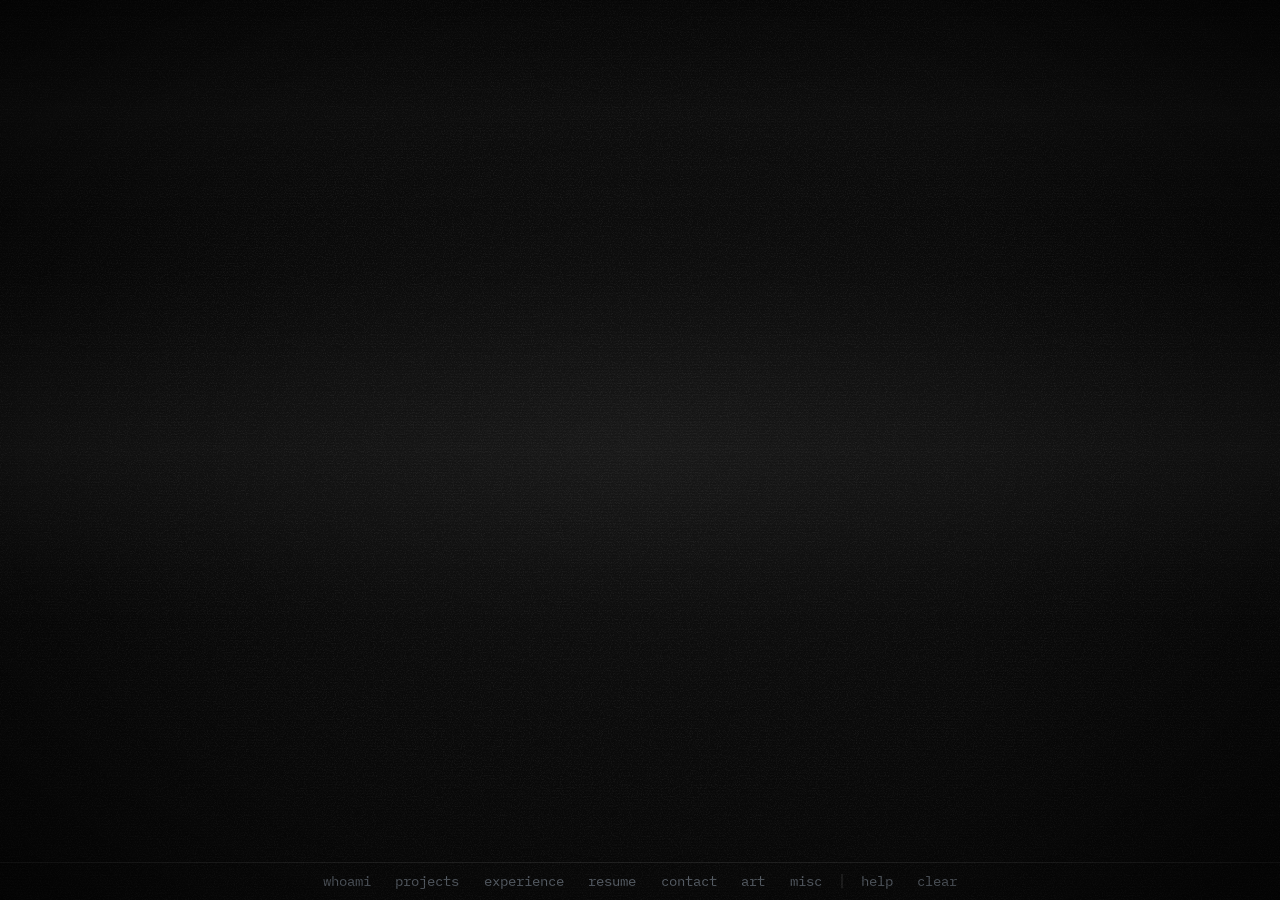
==== commit 8690b92d: "Interests: add fishing (St. Catharines, then Lake Kirkland)" ====
--- a/index.html
+++ b/index.html
@@ -569,7 +569,7 @@
 
         <section data-cmd="interests">
       <h2>interests</h2>
-      <p>I'm curious about all things engineering and technology, but I'm just as happy following a rabbit hole into languages, history or science. Away from a screen, I enjoy woodcarving and cooking. Lately, I've also been picking up jump rope, nunchucks and the harmonica.</p>
+      <p>I'm curious about all things engineering and technology, but I'm just as happy following a rabbit hole into languages, history or science. Away from a screen, I enjoy woodcarving and cooking. Lately, I've also been picking up jump rope, nunchucks, the harmonica and fishing.</p>
       <p class="dim">Click any photo to enlarge.</p>
 
       <div class="thumbs whole" data-gallery>
@@ -597,6 +597,12 @@
         <img src="images/sushi-burrito.webp" width="1100" height="831" loading="lazy" data-lightbox
              alt="A foil-wrapped sushi burrito cut in half on a wooden board in afternoon sun, showing rice, salmon, crab and avocado" data-title="Sushi Burrito"
              data-caption="Sushi burrito: salmon, crab and avocado. Better lighting than any photo of me.">
+        <img src="images/fishing.webp" width="825" height="1100" loading="lazy" data-lightbox
+             alt="Standing on a concrete pier holding a fishing rod, with rocks, blue water and a white and green lighthouse behind" data-title="Fishing"
+             data-caption="Fishing off the pier in St. Catharines. The fish weren't biting…">
+        <img src="images/fishing-costco.webp" width="600" height="800" loading="lazy" data-lightbox
+             alt="At night outside a Costco Wholesale, holding up a whole fish in a gloved hand" data-title="The Catch"
+             data-caption="…so I relocated to Lake Kirkland.">
         <img src="images/keef-lain.webp" width="1100" height="1094" loading="lazy" data-lightbox
              alt="Edit of rapper Chief Keef in a Lead Never Follow Leaders shirt standing in a hallway next to Lain Iwakura from Serial Experiments Lain" data-title="Favourite Media"
              data-caption="Chief Keef and Lain: my two favourite pieces of media in one frame. Present day, present time.">
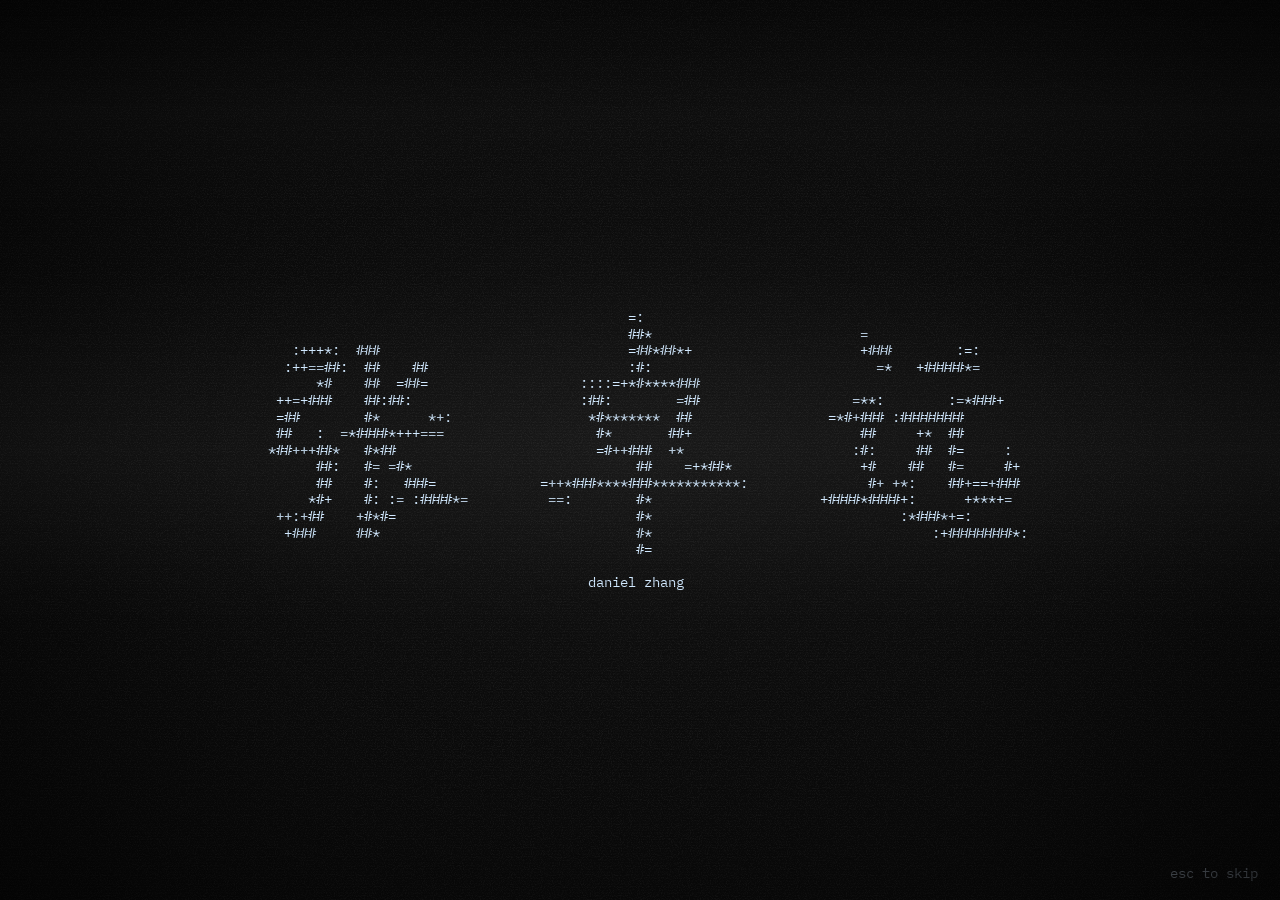
==== commit 5d740f06: "Trim a few jokes from project and misc copy" ====
--- a/index.html
+++ b/index.html
@@ -199,12 +199,12 @@
           <figure class="thumb" style="--ar: 1.563">
             <img src="images/quadruped-cad-v2.webp" width="994" height="636" loading="lazy" data-lightbox
                  alt="Fusion 360 render of the 12-servo quadruped: four three-joint legs around a central body plate carrying a Raspberry Pi and a PCA9685 servo driver board" data-title="Quadruped CAD Assembly"
-                 data-caption="Full 12-DOF quadruped assembly (older revision, before the custom PCB) with the Raspberry Pi and PCA9685 servo driver mounted. Twelve servos, twelve chances for a mate error.">
+                 data-caption="Full 12-DOF quadruped assembly (older revision, before the custom PCB) with the Raspberry Pi and PCA9685 servo driver mounted.">
           </figure>
           <figure class="thumb" style="--ar: 1.38">
             <img src="images/quadruped-leg.webp" width="1045" height="757" loading="lazy" data-lightbox
                  alt="Fusion 360 render of one quadruped leg: a Tower Pro micro servo in the hip bracket, a two-link linkage and a rounded foot" data-title="Leg Linkage"
-                 data-caption="Kinematic linkage for one leg. There are four, so every problem comes in fours.">
+                 data-caption="Kinematic linkage for one leg.">
           </figure>
           <figure class="thumb" style="--ar: 1.745">
             <img src="images/quadruped-pcb-schematic.webp" width="2000" height="1146" loading="lazy" data-lightbox
@@ -299,7 +299,7 @@
       <article>
         <h3>Vision-Guided 2-DOF Robotic Arm</h3>
         <p class="tldr"><span>Built in 12 hours ·</span> <span>OpenCV hand tracking ·</span> <span>ESP32 over UDP</span></p>
-        <p>Built in 12 hours, about as long as SolidWorks takes to open. A real-time OpenCV hand-tracking pipeline streams coordinate deltas over UDP to an ESP32, which turns them into smooth stepper motor pulses.</p>
+        <p>Built in 12 hours. A real-time OpenCV hand-tracking pipeline streams coordinate deltas over UDP to an ESP32, which turns them into smooth stepper motor pulses.</p>
         <p class="tags">OpenCV, ESP32, C++, UDP</p>
         <figure class="thumb" style="--ar: 0.56">
           <video disablepictureinpicture src="images/robotic-arm.mp4" width="400" height="714" muted loop playsinline preload="none" data-lightbox
@@ -323,7 +323,7 @@
       <article data-id="resume-sync">
         <h3>Résumé Sync Pipeline</h3>
         <p class="tldr"><span>Weekly AI-proposed résumé edits ·</span> <span>human-reviewed ·</span> <span>CI enforces one page</span></p>
-        <p>Updating my résumé got tedious, so I spent far too long automating it. Every Monday a script checks my repos, an AI agent proposes source-backed edits, and GitHub Actions makes sure it still compiles on one page. I review everything before merging. The repo's public now, so you can watch me reword the same bullet eleven times. It's the most innovative résumé I've built in years.</p>
+        <p>Updating my résumé got tedious, so I spent far too long automating it. Every Monday a script checks my repos, an AI agent proposes source-backed edits, and GitHub Actions makes sure it still compiles on one page. I review everything before merging. The repo's public now, so you can watch me reword the same bullet eleven times.</p>
         <p class="tags">Python, GitHub Actions, LaTeX, Claude Code <a href="https://github.com/danielzhang122/resume-sync" target="_blank" rel="noopener noreferrer">Repo</a></p>
         <figure class="thumb" style="--ar: 2.308">
           <img src="images/resume-sync-diagram.svg" width="1200" height="520" class="fit-whole" loading="lazy" data-lightbox
@@ -454,13 +454,13 @@
         <figure>
           <video disablepictureinpicture src="images/hv-discharge.mp4" muted loop playsinline preload="none" data-lightbox
                  aria-label="HV Discharge Test"
-                 data-caption="High-voltage pulse discharge test. For legal reasons, this is not a taser."></video>
+                 data-caption="High-voltage pulse discharge test."></video>
           <figcaption>HV discharge test</figcaption>
         </figure>
         <figure>
           <video disablepictureinpicture src="images/balancing-robot.mp4" muted loop playsinline preload="none" data-lightbox
                  aria-label="Self-Balancing Robot (Sort Of)"
-                 data-caption="Not my proudest work. Underpowered batteries meant no small corrections, just lurches, and the CAD was rough even by my standards. Surprisingly, it still somewhat worked. Here to prove my PID knowledge is non-zero."></video>
+                 data-caption="Not my proudest work. Underpowered batteries meant no small corrections, just lurches, and the CAD was rough even by my standards. Surprisingly, it still somewhat worked."></video>
           <figcaption>Balancing (?) robot</figcaption>
         </figure>
         <figure>
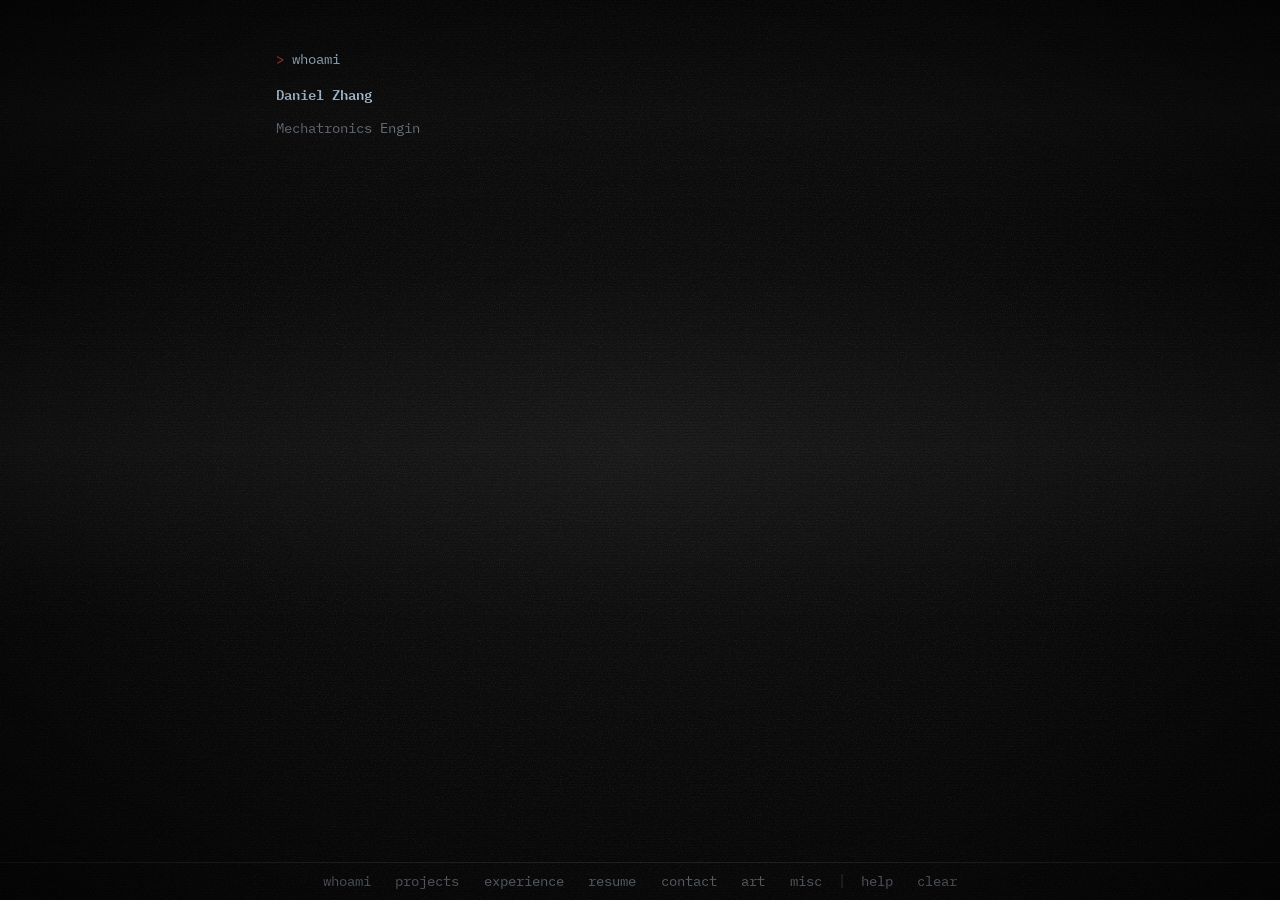
==== commit c8ff7d9a: "Add certificate thumbnails and swap in the Claude Code in Action certificate" ====
--- a/index.html
+++ b/index.html
@@ -554,6 +554,15 @@
         <span class="key">Nov 2026</span>
         <p><b>Claude Code in Action</b>, Anthropic Academy <a href="https://academy.claude.com/verify/cc8a4bd6e37218505c49c953be80d28a" target="_blank" rel="noopener noreferrer">Verify</a></p>
       </div>
+
+      <div class="thumbs whole" data-gallery>
+        <img src="images/cswa-certificate.png" width="1521" height="1075" loading="lazy" data-lightbox
+             alt="Certified SOLIDWORKS Associate certificate, Dassault Systèmes" data-title="Certified SOLIDWORKS Associate (CSWA)"
+             data-caption="Three hours, timed, all in SolidWorks: model parts and an assembly from drawings, then answer with the mass. Later questions modify earlier parts, so one wrong dimension carries through everything after it. You learn to check your work fast.">
+        <img src="images/claude-code-in-action-certificate.png" width="1320" height="899" loading="lazy" data-lightbox
+             alt="Claude Code in Action certificate of completion, Anthropic Academy" data-title="Claude Code in Action"
+             data-caption="Mostly got this one as a joke, but in a weird way it taught me a surprising amount about project management. Getting good work out of an agent comes down to writing a clear spec, splitting the job into pieces you can check, and reviewing what comes back. This site and my résumé pipeline both run that way now.">
+      </div>
     </section>
 
     <section data-cmd="resume">
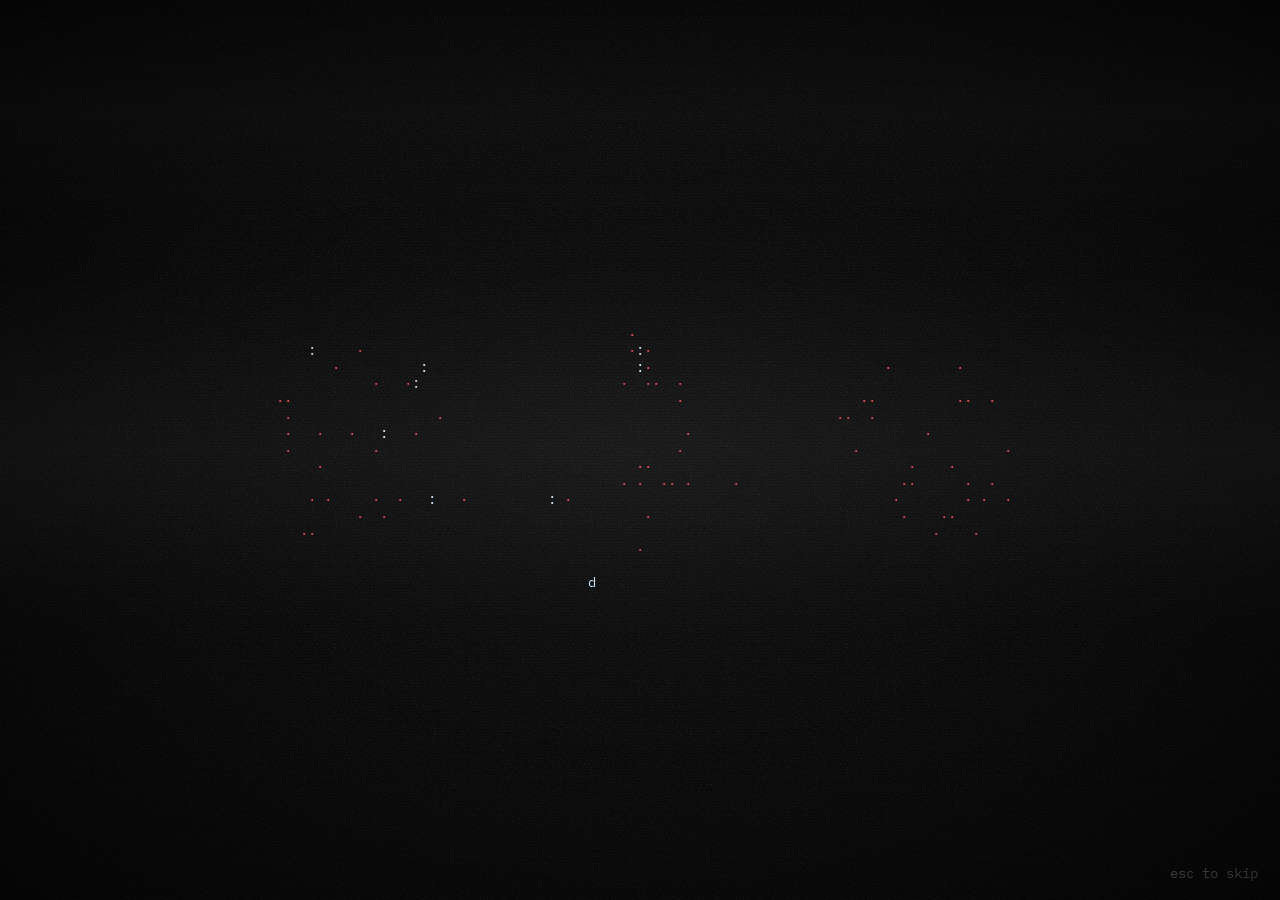
==== commit 1693ac3c: "Rewrite the Claude Code in Action certificate description" ====
--- a/index.html
+++ b/index.html
@@ -561,7 +561,7 @@
              data-caption="Three hours, timed, all in SolidWorks: model parts and an assembly from drawings, then answer with the mass. Later questions modify earlier parts, so one wrong dimension carries through everything after it. You learn to check your work fast.">
         <img src="images/claude-code-in-action-certificate.png" width="1320" height="899" loading="lazy" data-lightbox
              alt="Claude Code in Action certificate of completion, Anthropic Academy" data-title="Claude Code in Action"
-             data-caption="Mostly got this one as a joke, but in a weird way it taught me a surprising amount about project management. Getting good work out of an agent comes down to writing a clear spec, splitting the job into pieces you can check, and reviewing what comes back. This site and my résumé pipeline both run that way now.">
+             data-caption="Took the Claude Code in Action cert on a whim, expecting a basic prompting walkthrough. It kind of was, though it also turned out to be a surprisingly good exercise in project management and workflow design. Mostly it comes down to writing a clear spec, scoping work into checkable steps, delegating workers to manage bottlenecks, and reviewing what comes back.">
       </div>
     </section>
 
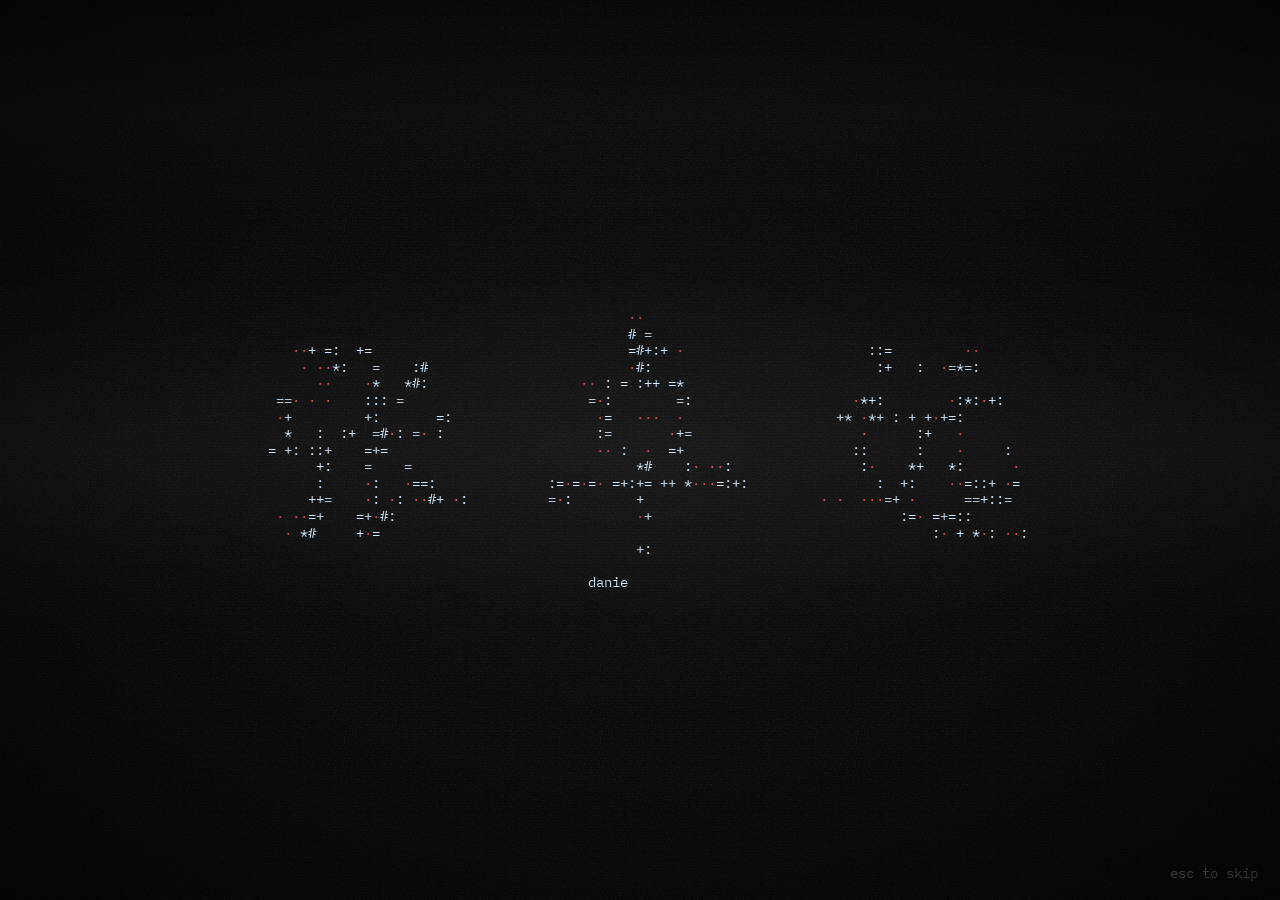
==== commit f4dbd75d: "Put the prompt cursor back at the start of the ghost hint" ====
--- a/index.html
+++ b/index.html
@@ -90,12 +90,12 @@
   <link rel="preload" href="fonts/ibm-plex-mono-400-latin.woff2" as="font" type="font/woff2" crossorigin>
   <!-- ?v= forces browsers to refetch after an update (GitHub Pages lets them cache
        files for 10 min). Bump it whenever css/ or js/ changes. -->
-  <link rel="stylesheet" href="css/style.css?v=20261123-1">
+  <link rel="stylesheet" href="css/style.css?v=20261126-1">
 
   <script src="js/intro-glyphs.js?v=20261031-5" defer></script>
   <script src="js/intro.js?v=20261119-2" defer></script>
   <script src="js/lightbox.js?v=20261104-1" defer></script>
-  <script src="js/terminal.js?v=20261123-1" defer></script>
+  <script src="js/terminal.js?v=20261126-1" defer></script>
   <script src="js/fisheye.js?v=20261119-30" defer></script>
   <!-- Plays a randomly picked ASCII Magic piece (MIT) as page text at the top of the console. -->
   <script type="module" src="js/chrome.js?v=20261116-4"></script>
--- a/css/style.css
+++ b/css/style.css
@@ -532,6 +532,7 @@
   opacity: .85;
   animation: blink 1.1s steps(1) infinite;
   pointer-events: none;
+  z-index: 1;
 }
 
 /* Ghost hint after the cursor; gone once anything is typed. Only its commands take clicks,
@@ -540,7 +541,7 @@
   position: absolute;
   top: 0;
   left: 0;
-  max-width: calc(100% - 1ch);
+  right: 0;
   overflow: hidden;
   white-space: nowrap;
   text-overflow: ellipsis;
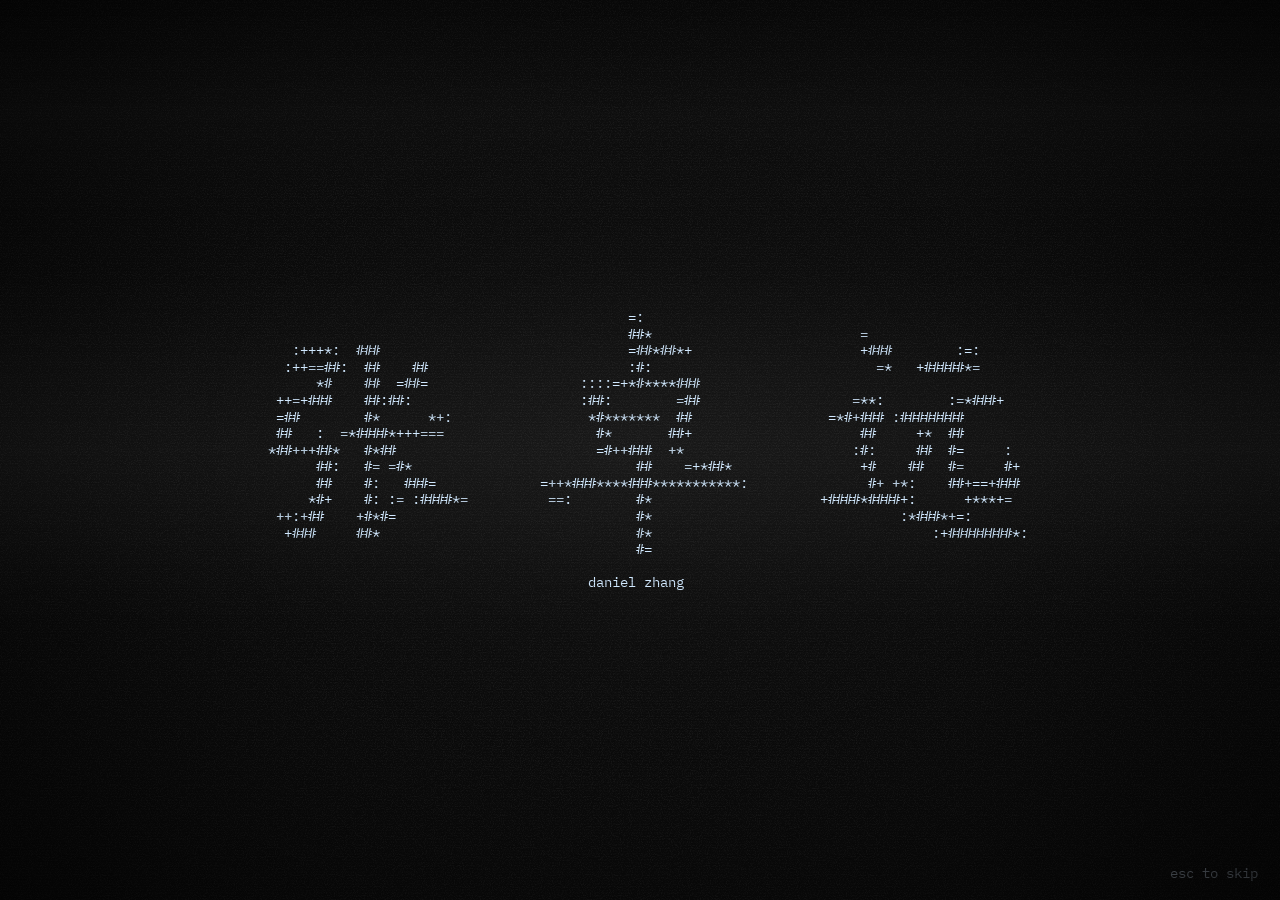
==== commit bcace3f2: "Fit the prompt cursor to the text line and show the letter under it" ====
--- a/index.html
+++ b/index.html
@@ -90,12 +90,12 @@
   <link rel="preload" href="fonts/ibm-plex-mono-400-latin.woff2" as="font" type="font/woff2" crossorigin>
   <!-- ?v= forces browsers to refetch after an update (GitHub Pages lets them cache
        files for 10 min). Bump it whenever css/ or js/ changes. -->
-  <link rel="stylesheet" href="css/style.css?v=20261126-1">
+  <link rel="stylesheet" href="css/style.css?v=20261126-2">
 
   <script src="js/intro-glyphs.js?v=20261031-5" defer></script>
   <script src="js/intro.js?v=20261119-2" defer></script>
   <script src="js/lightbox.js?v=20261104-1" defer></script>
-  <script src="js/terminal.js?v=20261126-1" defer></script>
+  <script src="js/terminal.js?v=20261126-2" defer></script>
   <script src="js/fisheye.js?v=20261119-30" defer></script>
   <!-- Plays a randomly picked ASCII Magic piece (MIT) as page text at the top of the console. -->
   <script type="module" src="js/chrome.js?v=20261116-4"></script>
--- a/css/style.css
+++ b/css/style.css
@@ -521,13 +521,14 @@
   caret-color: transparent;
 }
 
-/* The block cursor; js/terminal.js moves it to the caret position. */
+/* The block cursor; js/terminal.js moves it to the caret position and copies in the letter under it. */
 .cursor {
   position: absolute;
-  top: .2em;
+  top: 0;
+  bottom: 0;
   left: 0;
   width: 1ch;
-  height: 1.2em;
+  color: var(--bg);
   background: var(--accent);
   opacity: .85;
   animation: blink 1.1s steps(1) infinite;
@@ -555,10 +556,18 @@
 #cmd::placeholder { color: transparent; }
 
 #prompt:not(:focus-within) .cursor {
+  color: transparent;
   background: transparent;
   outline: 1px solid var(--accent);
   outline-offset: -1px;
   animation: none;
+}
+
+/* VGA's 24px lines hold a 16px cell: shrink the cursor to the cell, like the real text-mode cursor. */
+html.vga .cursor {
+  top: calc(4 * var(--pxu));
+  bottom: calc(4 * var(--pxu));
+  line-height: calc(16 * var(--pxu));
 }
 
 @keyframes blink {
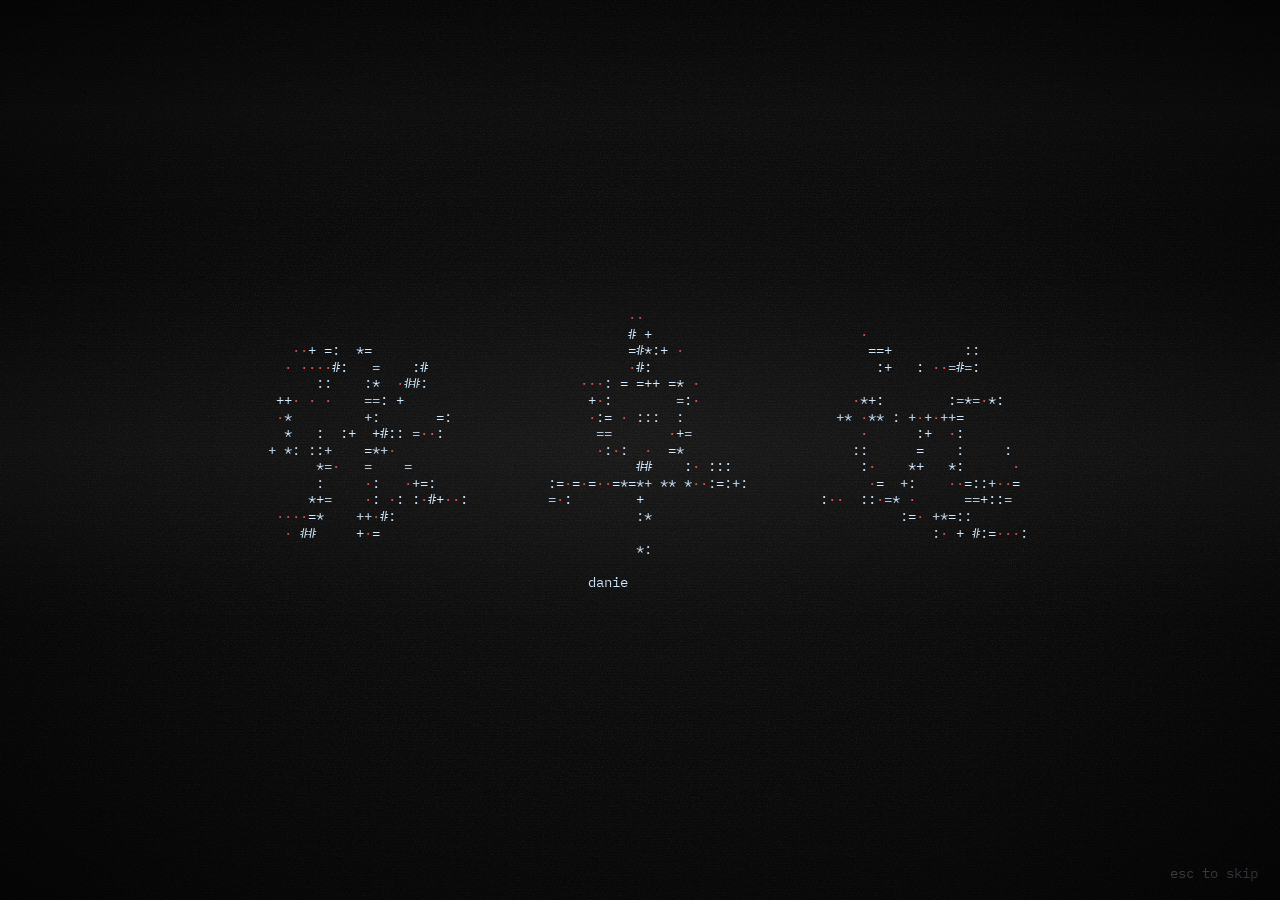
==== commit 09851686: "List LinkedIn before GitHub in the contact section" ====
--- a/index.html
+++ b/index.html
@@ -677,8 +677,8 @@
     <section data-cmd="contact">
       <h2>Contact</h2>
       <div class="row"><span class="key">Email</span><p><a href="mailto:zhand40@mcmaster.ca">zhand40@mcmaster.ca</a></p></div>
+      <div class="row"><span class="key">LinkedIn</span><p><a href="https://www.linkedin.com/in/zhangdz/" target="_blank" rel="noopener noreferrer">linkedin.com/in/zhangdz</a></p></div>
       <div class="row"><span class="key">GitHub</span><p><a href="https://github.com/danielzhang122" target="_blank" rel="noopener noreferrer">github.com/danielzhang122</a></p></div>
-      <div class="row"><span class="key">LinkedIn</span><p><a href="https://www.linkedin.com/in/zhangdz/" target="_blank" rel="noopener noreferrer">linkedin.com/in/zhangdz</a></p></div>
       <p class="dim">© 2026 Daniel Zhang.</p>
     </section>
 
